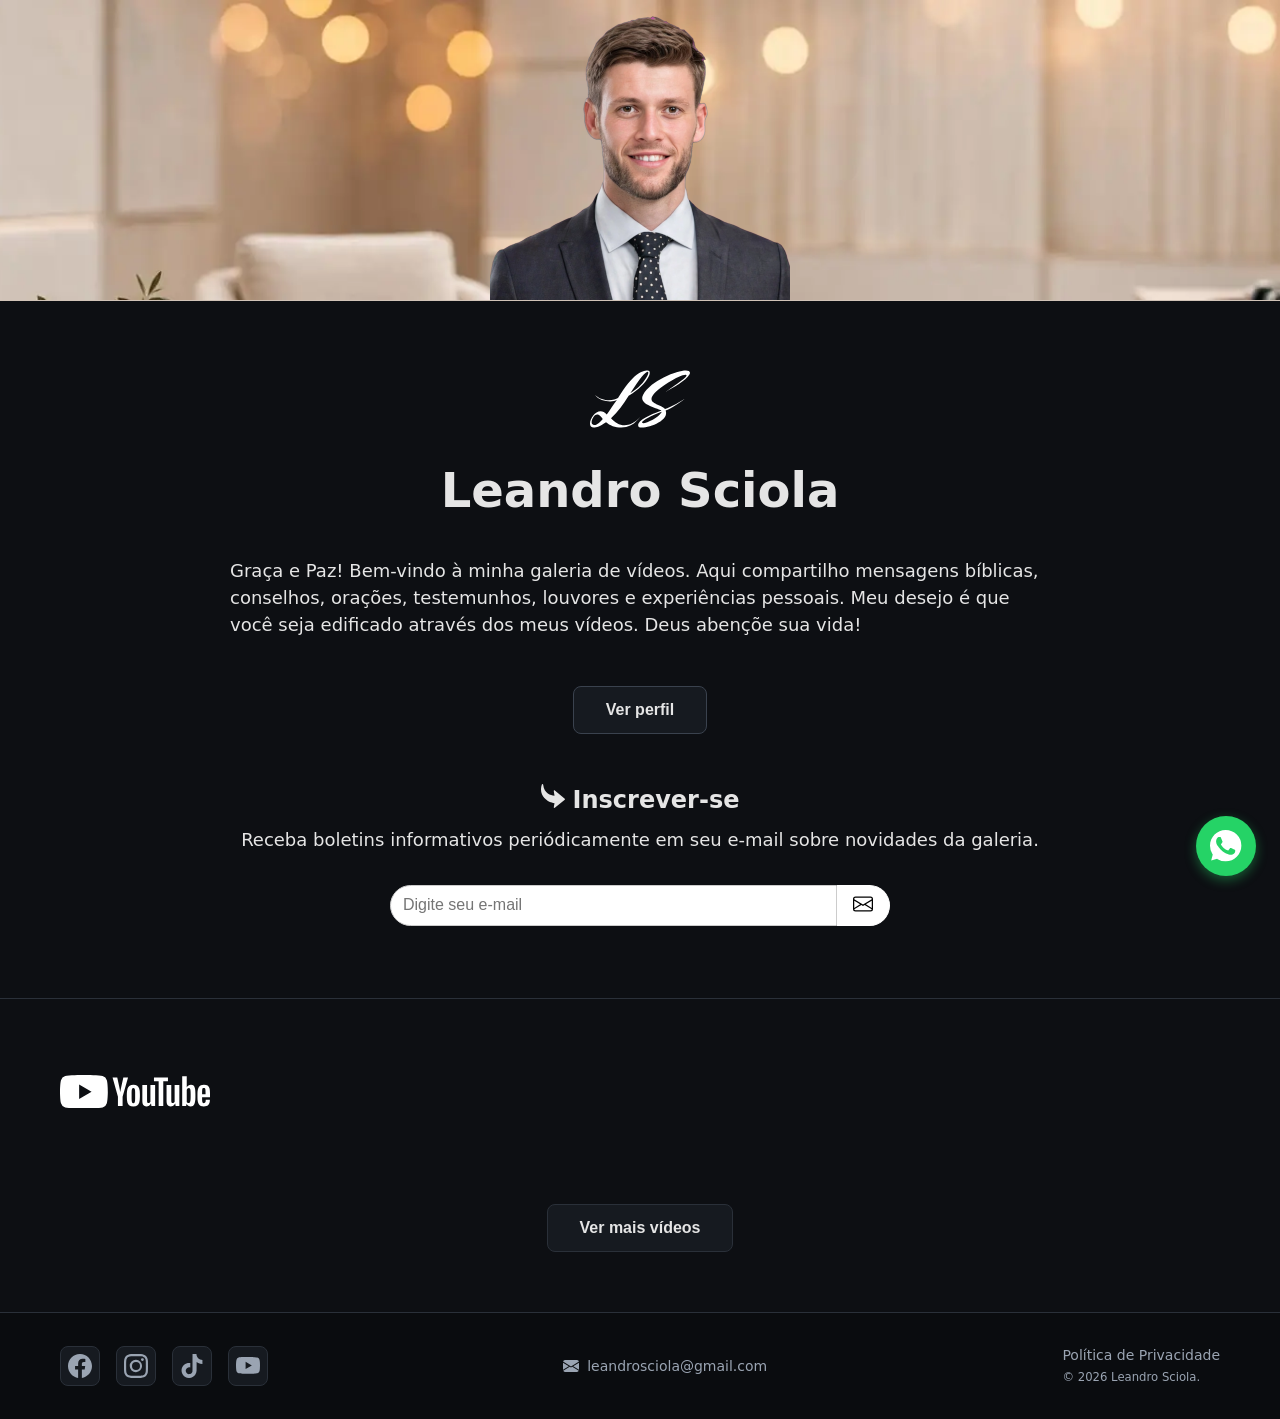
==== leandro.ct.ws/_index.html @ 38706692 "Updated" ====
<!DOCTYPE html>
<html lang="pt-BR">
  <head>
    <meta charset="UTF-8">
    <meta http-equiv="content-type" content="text/html; charset=utf-8">
    <meta http-equiv="X-UA-Compatible" content="IE=edge">
    <meta http-equiv="Cache-Control" content="public, max-age=31536000, immutable">
    <meta name="viewport" content="width=device-width, initial-scale=1.0">
    <meta name="revisit-after" content="7 days">
    <meta name="rating" content="General">
    <meta name="classification" content="Organization">
    <meta name="coverage" content="Worldwide">
    <meta name="distribution" content="Global">
    <meta name="directory" content="submission">
    <meta name="robots" content="index,follow">
    <meta name="language" content="pt-BR">
    <meta name="title" content="Leandro Sciola">
    <meta name="subtitle" content="Mensagens Bíblicas | Conselhos | Orações | Testemunhos | Louvores | Experiências Pessoais">
    <meta name="description" content="Página destinada a compartilhar mensagens bíblicas, conselhos, orações, testemunhos, louvores e experiências pessoais.">
    <meta name="keywords" content="leandro sciola, leandro, sciola, mensagens bíblicas, conselhos, orações, testemunhos, louvores">
    <meta name="copyright" content="Leandro Sciola">
    <meta name="theme-color" content="#ffffff">
    <meta name="msapplication-TileColor" content="#ffffff">
    <link rel="canonical" href="https://leandro.ct.ws">
    <link rel="icon" type="image/svg+xml" sizes="any" href="./images/favicon.svg">
    <title>Leandro Sciola - Mensagens Bíblicas | Conselhos | Orações | Testemunhos | Louvores | Experiências Pessoais</title>
    <link rel="preload" href="./styles/theme.min.css" as="style">
    <link rel="preload" href="./scripts/youtube.min.js" as="script">
    <link rel="stylesheet" href="./styles/theme.min.css">
    <!-- <base href="https://leandrosciola.codeberg.page/website/"> -->
  </head>
  <body style="background-color: #0D0F13">
    <header class="min-vh-100 border-bottom">
      <div class="banner text-center">
        <img src="./images/leandro-sciola.png" alt="Leandro Sciola">
      </div>
      <div class="hero">
        <div class="container">
          <div class="hero-content">
            <div class="mb-5">
              <div class="text-center mt-5">
                <svg width="100" height="100" version="1.1" viewBox="0 0 26.458 26.458" xmlns="http://www.w3.org/2000/svg"><g transform="translate(-81.595 26.15)"><g transform="matrix(.29007 0 -.053978 .29007 54.041 -24.523)" fill="#fff" stroke-width="1.9919"><path d="m138.22 34.811c6.0593-13.534 9.987-19.414 12.049-19.694h0.0966c1.0774 0 1.1393 1.9603 0.0738 4.8535-1.5462 4.2002-5.4789 10.36-12.221 14.841zm-17.895 19.277c-14.256-13.8-22.543 25.191 0.66563 7.0175 3.7686 2.8 9.4402 4.9738 14.827 4.9738 6.4298-0.10782 10.217-2.4727 13.12-6.3661 1.3691-1.6281 2.46-3.1304 3.0322-3.9088-9.9901 12.995-19.703 8.1755-27.106 1.7013 5.3916-5.6002 8.5274-12.241 12.3-20.361 8.2663-5.6936 12.953-12.04 14.671-16.707 1.4086-3.8268 0.73997-6.5336-1.7086-6.5336h-0.0966c-5.0635 0.18644-12.458 2.4693-22.212 25.244-2.9807 1.9131-12.124 4.2022-21.539-2.8014 5.9626 6.4198 17.56 6.86 20.863 4.5375-2.6933 4.4639-4.5948 9.5453-6.8165 13.205zm-2.8754 4.1601c-1.5794 2.6786-4.9672 6.6892-7.6675 5.2495-2.2647-1.0062-2.4608-3.8044-1.5926-6.0209 1.5174-4.0556 4.1256-3.9954 6.7399-1.7747 0.86917 0.74901 1.7246 1.7096 2.5202 2.546z"/><path d="m170.01 33.691c6.0846-3.9823 16.909-10.547 18.936-16.054 0.20598-0.56 0.31485-1.1202 0.22666-1.68-0.46398-1.4001-1.9865-2.0533-4.1413-2.0533-8.0314 0-30.024 8.9587-34.868 22.119-3.2297 8.7737 13.88 11.482 19.504 14.562-4.8351 1.9599-16.969 6.7203-18.756 11.574-0.34361 0.93333-0.26084 1.7734 0.1779 2.7069 0.47431 0.84011 1.5124 1.2132 2.9814 1.2132 7.9321 0.30007 24.549-6.4938 19.309-15.489 4.2732-2.0187 12.421-7.7138 15.394-10.922-1.3458 1.4947-11.837 7.8625-16.174 9.5078-4.071-4.1069-14.412-4.658-14.148-10.165 0.0754-0.46655 0.14845-0.93333 0.35489-1.4933 2.7143-7.3736 21.221-19.601 26.706-19.601 0.19565 0 0.39199 0 0.55349 0.0921 0.4554 0.0921 0.6117 0.46655 0.37106 1.1202-0.73252 1.9897-5.082 5.6156-11.284 10.378-1.7431 1.3347-4.5447 3.6858-5.1433 4.1831zm-0.0361 17.921c-0.10179 0.27854-0.0754 0.46655-0.14328 0.65322-1.5804 4.2935-11.247 9.8004-14.675 9.8004-0.88157 0-1.4933-0.46655-1.1841-1.3067 0.41243-1.1202 6.8607-5.6002 16.002-9.147z"/></g></g>
                </svg>
              </div>
              <div class="d-flex justify-content-center mt-2">
                <h1>Leandro Sciola</h1>
              </div>
              <div class="d-flex justify-content-center">
                <p class="text-block-width text-light my-4">
                  Graça e Paz! Bem-vindo à minha galeria de vídeos. Aqui compartilho mensagens bíblicas, conselhos, orações, testemunhos, louvores e experiências pessoais. Meu desejo é que você seja edificado através dos meus vídeos. Deus abençõe sua vida!
                </p>
              </div>
              <div class="d-flex justify-content-center my-4">
                <div class="text-center active" id="view-profile">
                  <button class="btn btn-dark toggle-profile">Ver perfil</button>
                </div>
                <div class="text-block-width d-none" id="profile">
                  <div class="text-center mb-4">
                    <button class="btn btn-dark toggle-profile">Fechar</button>
                  </div>
                  <h2>Perfil</h2>
                  <ul class="list-unstyled">
                    <li>Nome completo: Leandro Sciola</li>
                    <li>Data de nascimento: 21 de Agosto de 1977</li>
                    <li>Cidade natal: Santo André / SP</li>
                    <li>Nacionalidade: Brasileiro</li>
                    <li>Formação: Teologia Nível Fundamental pelo Instituto Batista de Ensino Religioso e Bacharel em Sistemas de Informação pela Universidade Bandeirante de São Paulo.</li>
                    <li>Ano de conversão: 1995 - 18 anos de idade</li>
                    <li>Linhagem denominacional: Batista</li>
                    <li>Visão doutrinária:</li>
                    <li>- Triunidade de Deus (Pai, ​​Filho e Espírito Santo)</li>
                    <li>- Bíblia Sagrada como regra de fé e prática</li>
                    <li>- Salvação através do sacrifício de Jesus na cruz</li>
                    <li>- Batismo nas águas</li>
                    <li>- Pentecostal (Batismo, Dons e Frutos do Espírito Santo)</li>
                    <li>- Arrebatamento (Pré-tribulacionista)</li>
                    <li>Missão: Pregar o evangelho, ganhando almas para o Reino de Deus. <i>"E disse-lhes: Ide por todo o mundo, pregai o evangelho a toda criatura. - Marcos 16:15"</i></li>
                  </ul>
                  <div class="text-center">
                    <svg class="mt-4" xmlns="http://www.w3.org/2000/svg" xmlns:svg="http://www.w3.org/2000/svg" width="47.627243mm" height="33.082783mm" viewBox="0 0 47.627243 33.082782" version="1.1" id="svg8">
                      <g id="layer1" transform="translate(-35.788899,-100.17346)">
                        <path d="m 53.7858,110.17518 c 1.942948,-7.83009 0.452046,-10.290107 0.06493,-9.44777 l 2.634708,32.14362 c -0.48125,-5.95352 1.561628,-15.80656 -4.704855,-16.8436 -3.404401,-0.55427 -7.615774,-0.54574 -10.178245,-0.17657 -2.833968,0.5426 -2.012441,0.78806 0.0638,0.67949 6.849849,-0.36469 16.296741,-2.2905 22.1156,-4.06926 6.516184,-2.42841 -3.764298,-3.94111 -5.080359,-0.56468 -0.289276,0.96599 0.105755,2.04509 1.053338,3.23513 3.71324,3.38722 6.911414,5.94589 6.183695,11.31942 -1.591194,10.74853 -21.944145,6.39831 -28.16577,-1.52708 -3.375051,-4.3713 -0.995012,-9.45488 3.57167,-10.2393 2.123237,-0.33245 4.66246,-0.34244 6.898771,-0.43437 11.526566,-0.52883 23.127202,-0.34197 34.770532,-0.6251" style="fill:none;stroke:#ffffff;stroke-width:0.6;stroke-linecap:round;stroke-linejoin:miter;stroke-miterlimit:4;stroke-dasharray:none;stroke-opacity:1" id="path815" />
                      </g>
                    </svg>
                  </div>
                </div>
              </div>
            </div>
            <div class="d-flex flex-column justify-content-center align-items-center text-center mb-5">
              <h2>
                <svg class="me-2" xmlns="http://www.w3.org/2000/svg" width="24" height="24" clip-rule="evenodd" fill-rule="evenodd" fill="currentColor" image-rendering="optimizeQuality" shape-rendering="geometricPrecision" text-rendering="geometricPrecision" version="1.1" viewBox="0 0 16 16">
                  <path d="m9.0067 7.8078-0.496-3.1671c-0.01824-0.11884 0.01504-0.24425 0.10208-0.34183 0.15744-0.17639 0.432-0.19515 0.61249-0.041282l6.6263 5.6412 0.04896 0.049725c0.15264 0.18014 0.12672 0.44785-0.0576 0.59671l-6.6263 5.3585c-0.095681 0.07537-0.22272 0.11227-0.35296 0.08976-0.23488-0.04128-0.39136-0.26145-0.34912-0.49069l0.49408-2.6843c-0.57537-0.065367-1.2029-0.20548-1.8487-0.41783-1.6851-0.55324-3.5188-1.6078-4.9063-3.1377-1.4013-1.5449-2.3504-3.5718-2.2458-6.055 0.03744-0.90445 0.216-1.8683 0.56417-2.8882 0.04288-0.16513 0.18624-0.29554 0.3696-0.31681 0.23808-0.027521 0.45408 0.13886 0.48192 0.37122 0.38176 3.1299 1.617 4.9448 3.144 5.9984 1.3648 0.94198 2.9821 1.2932 4.4391 1.4352z" fill-rule="nonzero" stroke-width=".031635" />
                </svg>Inscrever-se
              </h2>
              <p class="text-light my-2">
                Receba boletins informativos periódicamente em seu e-mail sobre novidades da galeria.
              </p>
              <form class="my-4" action="#" method="POST" id="newsletter">
                <input type="email" name="email" placeholder="Digite seu e-mail" aria-label="Digite seu e-mail" required="required">
                <button type="submit" aria-label="Enviar">
                  <svg xmlns="http://www.w3.org/2000/svg" width="20" height="20" fill="currentColor" viewBox="0 0 16 16">
                    <path d="M0 4a2 2 0 0 1 2-2h12a2 2 0 0 1 2 2v8a2 2 0 0 1-2 2H2a2 2 0 0 1-2-2zm2-1a1 1 0 0 0-1 1v.217l7 4.2 7-4.2V4a1 1 0 0 0-1-1zm13 2.383-4.708 2.825L15 11.105zm-.034 6.876-5.64-3.471L8 9.583l-1.326-.795-5.64 3.47A1 1 0 0 0 2 13h12a1 1 0 0 0 .966-.741M1 11.105l4.708-2.897L1 5.383z"/>
                  </svg>
                </button>
              </form>
            </div>
          </div>
        </div>
      </div>
    </header>
    <main>
      <div class="container">
        <div class="section-header justify-content">
          <svg class="mt-2" height="33.48671" width="150" viewBox="-76.185 -28.34675 82.53375 7.1999387" version="1.1" id="svg8" xmlns="http://www.w3.org/2000/svg" xmlns:svg="http://www.w3.org/2000/svg">
            <g fill="#ffffff" id="g6" transform="matrix(0.1625,0,0,0.1625,-76.185,-33.959393)">
              <path d="M 64.792,80.99 V 32.396 l 42.082,24.297 z M 158.595,17.705 A 20.285,20.285 0 0 0 144.275,3.385 C 131.642,0 80.99,0 80.99,0 80.99,0 30.337,0 17.705,3.385 A 20.286,20.286 0 0 0 3.385,17.705 C 0,30.338 0,56.693 0,56.693 c 0,0 0,26.356 3.385,38.987 A 20.285,20.285 0 0 0 17.705,110 c 12.632,3.386 63.285,3.386 63.285,3.386 0,0 50.652,0 63.285,-3.386 a 20.284,20.284 0 0 0 14.32,-14.32 c 3.385,-12.632 3.385,-38.988 3.385,-38.988 0,0 0,-26.355 -3.385,-38.988 m 94.473,74.326 c 0.887,-2.314 1.332,-6.098 1.332,-11.35 V 58.556 c 0,-5.097 -0.445,-8.822 -1.332,-11.178 -0.888,-2.355 -2.452,-3.533 -4.69,-3.533 -2.163,0 -3.69,1.178 -4.577,3.533 -0.888,2.356 -1.332,6.081 -1.332,11.178 V 80.68 c 0,5.25 0.424,9.035 1.275,11.35 0.848,2.318 2.392,3.475 4.633,3.475 2.239,0 3.803,-1.157 4.691,-3.475 z m -17.953,11.122 c -3.207,-2.16 -5.486,-5.52 -6.835,-10.079 -1.352,-4.554 -2.027,-10.617 -2.027,-18.185 v -10.31 c 0,-7.644 0.771,-13.784 2.316,-18.417 1.544,-4.633 3.956,-8.011 7.24,-10.135 3.282,-2.123 7.587,-3.186 12.916,-3.186 5.251,0 9.459,1.082 12.626,3.243 3.165,2.162 5.482,5.542 6.95,10.136 1.466,4.595 2.2,10.715 2.2,18.36 v 10.31 c 0,7.567 -0.714,13.65 -2.142,18.243 -1.43,4.595 -3.747,7.955 -6.951,10.077 -3.205,2.124 -7.548,3.186 -13.03,3.186 -5.64,0 -10.06,-1.082 -13.263,-3.243 M 483.168,45.171 c -0.81,1.005 -1.352,2.646 -1.621,4.923 -0.272,2.278 -0.404,5.734 -0.404,10.367 v 5.097 H 492.84 V 60.46 c 0,-4.555 -0.155,-8.011 -0.463,-10.367 -0.309,-2.355 -0.868,-4.014 -1.678,-4.98 -0.812,-0.966 -2.067,-1.449 -3.766,-1.449 -1.7,0 -2.954,0.503 -3.765,1.506 z m -2.025,29.886 v 3.591 c 0,4.557 0.132,7.974 0.404,10.251 0.269,2.279 0.828,3.94 1.68,4.982 0.849,1.041 2.16,1.564 3.938,1.564 2.392,0 4.035,-0.927 4.923,-2.781 0.887,-1.853 1.37,-4.942 1.447,-9.268 l 13.785,0.812 c 0.077,0.62 0.116,1.469 0.116,2.548 0,6.565 -1.795,11.47 -5.387,14.712 -3.589,3.242 -8.669,4.865 -15.232,4.865 -7.876,0 -13.398,-2.47 -16.564,-7.414 -3.168,-4.94 -4.75,-12.586 -4.75,-22.935 V 63.589 c 0,-10.657 1.641,-18.436 4.924,-23.342 3.281,-4.903 8.9,-7.355 16.854,-7.355 5.482,0 9.691,1.004 12.626,3.012 2.933,2.01 5,5.137 6.197,9.383 1.197,4.247 1.796,10.117 1.796,17.607 V 75.057 H 481.143 M 196.19,73.727 178.003,8.047 h 15.869 l 6.37,29.77 c 1.623,7.339 2.82,13.594 3.591,18.766 h 0.464 c 0.54,-3.706 1.738,-9.922 3.591,-18.65 l 6.603,-29.886 h 15.869 l -18.417,65.68 v 31.51 H 196.189 V 73.727 M 322.115,34.23 v 71.007 h -12.511 l -1.39,-8.688 h -0.347 c -3.399,6.564 -8.496,9.845 -15.291,9.845 -4.71,0 -8.185,-1.543 -10.425,-4.633 -2.24,-3.087 -3.359,-7.915 -3.359,-14.48 V 34.23 h 15.985 v 52.126 c 0,3.168 0.348,5.426 1.043,6.776 0.695,1.353 1.853,2.027 3.475,2.027 1.39,0 2.722,-0.423 3.996,-1.275 1.274,-0.849 2.22,-1.928 2.838,-3.241 V 34.229 h 15.986 m 81.995,10e-4 v 71.007 h -12.511 l -1.391,-8.688 h -0.345 c -3.402,6.564 -8.498,9.845 -15.292,9.845 -4.711,0 -8.186,-1.543 -10.426,-4.633 -2.24,-3.087 -3.358,-7.915 -3.358,-14.48 V 34.23 h 15.985 v 52.126 c 0,3.168 0.347,5.426 1.041,6.776 0.696,1.353 1.855,2.027 3.476,2.027 1.391,0 2.723,-0.423 3.996,-1.275 1.275,-0.849 2.22,-1.928 2.839,-3.241 V 34.229 h 15.985" id="path2" />
              <path d="m 365.552,20.908 h -15.87 v 84.329 H 334.045 V 20.907 H 318.176 V 8.05 h 47.376 v 12.858 m 76.811,53.636 c 0,5.174 -0.215,9.229 -0.639,12.162 -0.424,2.937 -1.139,5.021 -2.143,6.255 -1.004,1.236 -2.357,1.854 -4.053,1.854 a 7.404,7.404 0 0 1 -3.65,-0.927 c -1.12,-0.618 -2.026,-1.544 -2.722,-2.78 V 50.796 c 0.54,-1.93 1.467,-3.513 2.78,-4.749 1.313,-1.234 2.74,-1.853 4.285,-1.853 1.623,0 2.876,0.637 3.766,1.91 0.886,1.275 1.505,3.418 1.853,6.43 0.348,3.011 0.523,7.297 0.523,12.857 z M 457.015,45.58 c -0.967,-4.478 -2.531,-7.721 -4.692,-9.73 -2.163,-2.007 -5.136,-3.011 -8.919,-3.011 -2.935,0 -5.676,0.83 -8.224,2.49 a 16.926,16.926 0 0 0 -5.908,6.545 h -0.117 l 0.001,-37.416 h -15.405 v 100.777 h 13.204 l 1.622,-6.717 h 0.347 c 1.235,2.393 3.088,4.285 5.56,5.675 2.47,1.39 5.213,2.085 8.225,2.085 5.404,0 9.382,-2.491 11.931,-7.471 2.548,-4.982 3.823,-12.76 3.823,-23.341 V 64.23 c 0,-7.953 -0.484,-14.17 -1.448,-18.65" id="path4" />
            </g>
          </svg>
          <!--
          <form class="mt-2" role="search">
            <input type="search" name="q" placeholder="Pesquisar" aria-label="Pesquisar" required>
            <button type="submit" aria-label="Buscar">
              <svg xmlns="http://www.w3.org/2000/svg" width="20" height="20" fill="currentColor" viewBox="0 0 16 16">
                <path d="M11.742 10.344a6.5 6.5 0 1 0-1.397 1.398h-.001q.044.06.098.115l3.85 3.85a1 1 0 0 0 1.415-1.414l-3.85-3.85a1 1 0 0 0-.115-.1zM12 6.5a5.5 5.5 0 1 1-11 0 5.5 5.5 0 0 1 11 0" style="fill:#323232" />
              </svg>
            </button>
          </form>
          -->
        </div>
        <div class="gallery" id="gallery">
          <!-- Vídeos carregados via JS -->
        </div>
        <div class="load-more-wrap">
          <p class="loading-msg" id="loadingMsg">Carregando vídeos...</p>
          <p class="error-msg" id="errorMsg"></p>
          <button class="btn btn-dark btn-load-more border" id="loadMoreBtn">Ver mais vídeos</button>
        </div>
      </div>
    </main>
    <footer class="border-top">
      <div class="container">
        <div class="footer-content">
          <ul class="social-links">
            <li>
              <a class="border" href="https://www.facebook.com/pagina.leandro.sciola" title="Facebook" target="_blank" rel="noopener" aria-label="Facebook">
                <svg xmlns="http://www.w3.org/2000/svg" width="24" height="24" fill="currentColor" viewBox="0 0 16 16">
                  <path d="M16 8.049c0-4.446-3.582-8.05-8-8.05C3.58 0-.002 3.603-.002 8.05c0 4.017 2.926 7.347 6.75 7.951v-5.625h-2.03V8.05H6.75V6.275c0-2.017 1.195-3.131 3.022-3.131.876 0 1.791.157 1.791.157v1.98h-1.009c-.993 0-1.303.621-1.303 1.258v1.51h2.218l-.354 2.326H9.25V16c3.824-.604 6.75-3.934 6.75-7.951"/>
                </svg>
              </a>
            </li>
            <li>
              <a class="border" href="https://www.instagram.com/leandro.sciola" title="Instagram" target="_blank" rel="noopener" aria-label="Instagram">
                <svg xmlns="http://www.w3.org/2000/svg" width="24" height="24" fill="currentColor" viewBox="0 0 16 16">
                  <path d="M8 0C5.829 0 5.556.01 4.703.048 3.85.088 3.269.222 2.76.42a3.9 3.9 0 0 0-1.417.923A3.9 3.9 0 0 0 .42 2.76C.222 3.268.087 3.85.048 4.7.01 5.555 0 5.827 0 8.001c0 2.172.01 2.444.048 3.297.04.852.174 1.433.372 1.942.205.526.478.972.923 1.417.444.445.89.719 1.416.923.51.198 1.09.333 1.942.372C5.555 15.99 5.827 16 8 16s2.444-.01 3.298-.048c.851-.04 1.434-.174 1.943-.372a3.9 3.9 0 0 0 1.416-.923c.445-.445.718-.891.923-1.417.197-.509.332-1.09.372-1.942C15.99 10.445 16 10.173 16 8s-.01-2.445-.048-3.299c-.04-.851-.175-1.433-.372-1.941a3.9 3.9 0 0 0-.923-1.417A3.9 3.9 0 0 0 13.24.42c-.51-.198-1.092-.333-1.943-.372C10.443.01 10.172 0 7.998 0zm-.717 1.442h.718c2.136 0 2.389.007 3.232.046.78.035 1.204.166 1.486.275.373.145.64.319.92.599s.453.546.598.92c.11.281.24.705.275 1.485.039.843.047 1.096.047 3.231s-.008 2.389-.047 3.232c-.035.78-.166 1.203-.275 1.485a2.5 2.5 0 0 1-.599.919c-.28.28-.546.453-.92.598-.28.11-.704.24-1.485.276-.843.038-1.096.047-3.232.047s-2.39-.009-3.233-.047c-.78-.036-1.203-.166-1.485-.276a2.5 2.5 0 0 1-.92-.598 2.5 2.5 0 0 1-.6-.92c-.109-.281-.24-.705-.275-1.485-.038-.843-.046-1.096-.046-3.233s.008-2.388.046-3.231c.036-.78.166-1.204.276-1.486.145-.373.319-.64.599-.92s.546-.453.92-.598c.282-.11.705-.24 1.485-.276.738-.034 1.024-.044 2.515-.045zm4.988 1.328a.96.96 0 1 0 0 1.92.96.96 0 0 0 0-1.92m-4.27 1.122a4.109 4.109 0 1 0 0 8.217 4.109 4.109 0 0 0 0-8.217m0 1.441a2.667 2.667 0 1 1 0 5.334 2.667 2.667 0 0 1 0-5.334"/>
                </svg>
              </a>
            </li>
            <li>
              <a class="border" href="https://www.tiktok.com/@leandro.sciola" title="TikTok" target="_blank" rel="noopener" aria-label="TikTok">
                <svg xmlns="http://www.w3.org/2000/svg" width="24" height="24" fill="currentColor" viewBox="0 0 24 24">
                  <path d="M12.525.02c1.31-.02 2.61-.01 3.91-.02.08 1.53.63 3.09 1.75 4.17 1.12 1.11 2.7 1.62 4.24 1.79v4.03c-1.44-.05-2.89-.35-4.2-.97-.57-.26-1.1-.59-1.62-.93-.01 2.92.01 5.84-.02 8.75-.08 1.4-.54 2.79-1.35 3.94-1.31 1.92-3.58 3.17-5.91 3.21-1.43.08-2.86-.31-4.08-1.03-2.02-1.19-3.44-3.37-3.65-5.71-.02-.5-.03-1-.01-1.49.18-1.9 1.12-3.72 2.58-4.96 1.66-1.44 3.98-2.13 6.15-1.72.02 1.48-.04 2.96-.04 4.44-.99-.32-2.15-.23-3.02.37-.63.41-1.11 1.04-1.36 1.75-.21.51-.15 1.07-.14 1.61.24 1.64 1.82 3.02 3.5 2.87 1.12-.01 2.19-.66 2.77-1.61.19-.33.4-.67.41-1.06.1-1.79.06-3.57.07-5.36.01-4.03-.01-8.05.02-12.07z"/>
                </svg>
              </a>
            </li>
            <li>
              <a class="border" href="https://www.youtube.com/@LeandroSciola" title="YouTube" target="_blank" rel="noopener" aria-label="YouTube" id="ytLink">
                <svg xmlns="http://www.w3.org/2000/svg" width="24" height="24" fill="currentColor" viewBox="0 0 16 16">
                  <path d="M8.051 1.999h.089c.822.003 4.987.033 6.11.335a2.01 2.01 0 0 1 1.415 1.42c.101.38.172.883.22 1.402l.01.104.022.26.008.104c.065.914.073 1.77.074 1.957v.075c-.001.194-.01 1.108-.082 2.06l-.008.105-.009.104c-.05.572-.124 1.14-.235 1.558a2.01 2.01 0 0 1-1.415 1.42c-1.16.312-5.569.334-6.18.335h-.142c-.309 0-1.587-.006-2.927-.052l-.17-.006-.087-.004-.171-.007-.171-.007c-1.11-.049-2.167-.128-2.654-.26a2.01 2.01 0 0 1-1.415-1.419c-.111-.417-.185-.986-.235-1.558L.09 9.82l-.008-.104A31 31 0 0 1 0 7.68v-.123c.002-.215.01-.958.064-1.778l.007-.103.003-.052.008-.104.022-.26.01-.104c.048-.519.119-1.023.22-1.402a2.01 2.01 0 0 1 1.415-1.42c.487-.13 1.544-.21 2.654-.26l.17-.007.172-.006.086-.003.171-.007A100 100 0 0 1 7.858 2zM6.4 5.209v4.818l4.157-2.408z"/>
                </svg>
              </a>
            </li>
          </ul>
          <p class="footer-text">
            <a class="image-align-center text-decoration-none" href="mailto:leandrosciola@gmail.com" title="E-mail" target="_blank">
              <svg class="me-2" xmlns="http://www.w3.org/2000/svg" width="16" height="16" fill="currentColor" viewBox="0 0 16 16">
                <path d="M.05 3.555A2 2 0 0 1 2 2h12a2 2 0 0 1 1.95 1.555L8 8.414zM0 4.697v7.104l5.803-3.558zM6.761 8.83l-6.57 4.027A2 2 0 0 0 2 14h12a2 2 0 0 0 1.808-1.144l-6.57-4.027L8 9.586zm3.436-.586L16 11.801V4.697z"/>
              </svg>leandrosciola@gmail.com
            </a>
          </p>
          <p class="footer-text">
            <a class="text-decoration-none privacy-policy" href="#" title="Política de Privacidade">Política de Privacidade</a><br><small>© 2026 Leandro Sciola.</small>
          </p>
        </div>
      </div>
      <div class="d-none" id="privacy-policy">
        <div class="text-center mb-4">
          <button class="btn btn-dark" onclick="javascript:window.location.reload()">Fechar</button>
        </div>
        <h1>
          <svg xmlns="http://www.w3.org/2000/svg" width="32" height="32" fill="currentColor" viewBox="0 0 16 16">
            <path d="M9.293 0H4a2 2 0 0 0-2 2v12a2 2 0 0 0 2 2h8a2 2 0 0 0 2-2V4.707A1 1 0 0 0 13.707 4L10 .293A1 1 0 0 0 9.293 0M9.5 3.5v-2l3 3h-2a1 1 0 0 1-1-1M4.5 9a.5.5 0 0 1 0-1h7a.5.5 0 0 1 0 1zM4 10.5a.5.5 0 0 1 .5-.5h7a.5.5 0 0 1 0 1h-7a.5.5 0 0 1-.5-.5m.5 2.5a.5.5 0 0 1 0-1h4a.5.5 0 0 1 0 1z"/>
          </svg>
          Política de Privacidade
        </h1>
        <ul class="list-unstyled mt-2">
          <li>A Política de Privacidade do site <a href="https://leandro.ct.ws" title="https://leandro.ct.ws">https://leandro.ct.ws</a> foi criada em conformidade com as leis de proteção de dados aplicáveis, incluindo o Regulamento Geral de Proteção de Dados (GDPR) da União Europeia, afirmando nosso compromisso com a segurança e privacidade das informações coletadas dos usuários que acessam nosso site. Esta Política de Privacidade descreve o que coletamos, como usamos e protegemos suas informações pessoais.</li>

          <li class="bg-secondary fw-bold rounded my-2 p-2">Informações que coletamos</li>
          <li>Podemos coletar as seguintes informações quando você acessa nosso site:</li>

          <li>1. Informações de identidade pessoal: Nome;</li>
          <li>2. Informações de localização: Idioma e região;</li>
          <li>3. Informações de log: Endereço IP, sistema operacional, tipo de navegador, versão do navegador, páginas visitadas, data e hora da visita, tempo de permanência em cada página, identificadores de dispositivo e recursos utilizados no site;</li>
          <li>4. Informações de contato: Endereço de e-mail e possivelmente número de telefone.</li>

          <li class="bg-secondary fw-bold rounded my-2 p-2">Como usamos suas informações</li>
          <li>Usamos suas informações para:</li>
          <li>1. Comunicar-nos com você: Responder às suas perguntas, enviar notificações sobre novas atualizações e outras informações relevantes;</li>
          <li>2. Lembrar preferências: Personalizar a experiência de navegação em nosso site;</li>
          <li>3. Analisar métricas: Entender melhor como nosso site está sendo utilizado, para que possamos aprimorá-lo continuamente;</li>
          <li>4. Gerenciar doações: Para identificar doações efetuadas.</li>

          <li class="bg-secondary fw-bold rounded my-2 p-2">Como protegemos suas informações</li>
          <li>Não compartilhamos informações pessoais com terceiros sem o seu consentimento prévio, exceto em determinadas circunstâncias, como:</li>
          <li>1. Prestadores de serviços: Podemos contratar prestadores de serviços terceirizados para executar determinadas funções em nosso nome, como contabilidade, análise de dados, processamento de pagamentos, comunicações, marketing e software em nuvem. Esses prestadores de serviços têm acesso às suas informações pessoais apenas para executar as funções especificadas e são obrigados a protegê-las de acordo com esta Política de Privacidade;</li>
          <li>2. Conformidade legal: Podemos divulgar suas informações se exigido por lei e regulamentação ou para cooperar com as autoridades policiais, se necessário.</li>

          <li class="bg-secondary fw-bold rounded my-2 p-2">Cookies</li>
          <li>Cookies não são programas, não roubam dados do seu dispositivo e não comprometem a segurança da sua navegação. Cookies são pequenos arquivos de texto que os sites enviam ao seu navegador para lembrar suas preferências e personalizar sua experiência de navegação.</li>
          <li>Usamos cookies para o funcionamento básico dos recursos do site. Você tem o direito de desativar os cookies nas configurações do seu navegador. No entanto, ao desativar os cookies, os recursos podem não funcionar corretamente.</li>
          <li>Categorias de cookies:</li>
          <li>1. Cookies essenciais: Cookies necessários para o funcionamento básico do site, como login e navegação;</li>
          <li>2. Cookies de desempenho: Cookies que coletam informações sobre como você navega no site, páginas visitadas, data, hora, tempo de permanência e links clicados;</li>
          <li>3. Cookies de funcionalidade: Cookies que permitem que o site lembre suas preferências, como idioma, bem como outras personalizações;</li>
          <li>4. Cookies de publicidade: Cookies usados ​​para exibir anúncios relevantes para você e definir identificadores usados ​​em estratégias de marketing de afiliados.</li>

          <li class="bg-secondary fw-bold rounded my-2 p-2">Links para sites e aplicativos de terceiros</li>
          <li>Nosso site pode conter links para sites e aplicativos de terceiros que não são operados por nós. Portanto, não nos responsabilizamos pelas respectivas Políticas de Privacidade. Recomendamos que os usuários revisem suas respectivas Políticas de Privacidade antes de fornecer quaisquer informações pessoais.</li>

          <li class="bg-secondary fw-bold rounded my-2 p-2">Segurança</li>
          <li>Implementamos medidas de segurança físicas, técnicas e administrativas para proteger suas informações pessoais contra acesso, uso, modificação ou divulgação não autorizados. No entanto, nenhum método de transmissão pela internet ou método de armazenamento eletrônico é totalmente seguro. Portanto, embora nos esforcemos para proteger suas informações pessoais, não podemos garantir sua segurança absoluta.</li>

          <li class="bg-secondary fw-bold rounded my-2 p-2">Seus direitos</li>
          <li>Você tem o direito de:</li>
          <li>1. Acessar suas informações pessoais;</li>
          <li>2. Corrigir informações imprecisas;</li>
          <li>3. Restrigir o processamento de suas informações;</li>
          <li>4. Excluir suas informações;</li>
          <li>5. Cancelar o recebimento de quaisquer comunicações de marketing.</li>

          <li class="bg-secondary fw-bold rounded my-2 p-2">Seus compromissos</li>
          <li>Você concorda em:</li>
          <li>1. Fazer uso adequado dos serviços e recursos oferecidos pelo site;</li>
          <li>2. Não divulgar conteúdo ilegal de qualquer natureza, contrário à boa-fé e aos direitos humanos;</li>
          <li>3. Não praticar atos ilícitos em nossos sistemas com o objetivo de causar danos ou apropriar-se indevidamente de dados;</li>
          <li>4. Não utilizar quaisquer elementos gráficos, textos, códigos-fonte e demais arquivos que compõem o site em outros sites sem a devida autorização.</li>

          <li class="bg-secondary fw-bold rounded my-2 p-2">Menores de 14 anos de idade</li>
          <li>Este site não se destina a crianças. Não coletamos intencionalmente informações pessoais de menores de 14 anos. Se você for pai/mãe ou responsável e tomar conhecimento de que seu filho nos forneceu informações pessoais, entre em contato conosco para que possamos tomar as medidas necessárias para excluí-las.</li>

          <li class="bg-secondary fw-bold rounded my-2 p-2">Alterações na Política de Privacidade</li>
          <li>Podemos atualizar esta Política de Privacidade ocasionalmente. Publicaremos as alterações em nosso site e indicaremos a data da última atualização. Recomendamos que você revise esta Política de Privacidade periodicamente para se manter informado sobre nossas práticas de coleta, uso e proteção de dados.</li>

          <li class="bg-secondary fw-bold rounded my-2 p-2">Aceitação desta Política de Privacidade</li>
          <li>O uso contínuo de nosso site será considerado aceitação de nossa Política de Privacidade.</li>

          <li class="bg-secondary fw-bold rounded my-2 p-2">Contato</li>
          <li>Esperamos que esta Política de Privacidade tenha esclarecido nossas práticas em relação às informações pessoais, mas se você ainda tiver dúvidas, entre em contato conosco pelo e-mail: <a href="mailto:leandrosciola@gmail.com" title="E-mail">leandrosciola@gmail.com</a>.</li>

          <li class="list-group-item border-0 border-top mt-4 pt-4">Em vigor a partir de: <i>21 de Agosto de 2026</i></li>

        </ul>
      </div>
      <a class="whatsapp-float" href="https://wa.me/5511999999999" title="WhatsApp" target="_blank" rel="noopener" aria-label="WhatsApp">
        <svg width="32" height="32" fill="currentColor" viewBox="0 0 28 28">
          <path d="m 21.236316,17.160887 c -0.412072,-0.206657 -2.439136,-1.202496 -2.816521,-1.341193 -0.378775,-0.137309 -0.653489,-0.20527 -0.929591,0.208045 -0.273328,0.411928 -1.064175,1.339806 -1.304203,1.614425 -0.240029,0.276005 -0.481445,0.309293 -0.893517,0.104022 C 14.880412,17.538142 13.551235,17.104022 11.97648,15.700416 10.751363,14.607489 9.9230551,13.257975 9.6830267,12.84466 9.4429973,12.432732 9.6580487,12.209432 9.8633946,12.004161 10.049313,11.819696 10.276855,11.522885 10.482197,11.28294 c 0.20673,-0.24133 0.274715,-0.413315 0.41346,-0.68932 0.137357,-0.274619 0.06937,-0.514563 -0.03469,-0.7212202 C 10.756909,9.6657416 9.9327644,7.6366156 9.590064,6.8113729 9.2543013,6.0083217 8.914376,6.1178921 8.6618605,6.1040219 8.4218316,6.0929248 8.147117,6.0901525 7.8710148,6.0901525 c -0.2747151,0 -0.7214732,0.1026353 -1.0988599,0.51595 -0.3773858,0.4119279 -1.442947,1.4091543 -1.442947,3.4382795 0,2.02774 1.4776335,3.987518 1.682976,4.263523 0.20673,0.274619 2.9080934,4.438281 7.0440791,6.223302 0.983702,0.42441 1.750961,0.678224 2.350339,0.866851 0.987865,0.31484 1.886931,0.270458 2.595918,0.163661 0.792234,-0.117892 2.439136,-0.997226 2.783222,-1.959777 0.344088,-0.962552 0.344088,-1.787796 0.24003,-1.959778 C 21.9231,17.47018 21.648386,17.367545 21.234925,17.160887 m -7.521361,10.267684 h -0.0056 A 13.694124,13.68932 0 0 1 6.7277443,25.517337 L 6.2268757,25.220527 1.0364279,26.582524 2.4211021,21.522885 2.0950516,21.004161 A 13.680249,13.67545 0 0 1 1.8530174e-5,13.708738 C 0.00140604,6.1497918 6.1547432,0 13.719116,0 c 3.662865,0 7.106515,1.4285714 9.695495,4.0194174 a 13.631688,13.626906 0 0 1 4.013891,9.7004166 c -0.0042,7.558945 -6.156113,13.708737 -13.714936,13.708737 M 25.386177,2.0513176" id="path2" style="stroke-width:1.38721" />
        </svg>
      </a>
      <dialog class="bg-light" id="my-dialog">
        <p></p>
        <button class="btn btn-dark" id="close">Fechar</button>
      </dialog>
    </footer>
    <script type="module" src="./scripts/youtube.min.js"></script>
    <script type="module" src="./scripts/navigation.min.js"></script>
    <script type="module" src="./scripts/newsletter.min.js"></script>
  </body>
</html>
---- leandro.ct.ws/styles/theme.min.css ----
.btn,nav a{text-decoration:none}.hero p,nav a{color:var(--text-muted)}.hero,.hero-content,.thumb{position:relative}.btn,.video-card,form button{cursor:pointer}:root{--regular:#0D0F13;--dark:#161A20;--dark-subtle:#1F252E;--text-muted:#9AA4B2;--primary:#D1C3B8;--secondary:#1F252E;--light:#E5E5E5;--success:#278157;--danger:#FF0033;--border:#2A3039;--radius:12px}*{margin:0;padding:0;box-sizing:border-box}body{font-family:sans,sans-serif;background:var(--regular);color:var(--light);line-height:1.5;display:flex;flex-direction:column}.min-vh-100{min-height:100vh!important}.container{width:100%;max-width:1200px;margin:0 auto;padding:0 20px}.me-2{margin-right:8px!important}.mt-2,.my-2{margin-top:8px!important}.mb-2,.my-2{margin-bottom:8px!important}.mb-4,.my-4{margin-bottom:24px!important}.mt-4,.my-4{margin-top:24px!important}.mt-5,.my-5{margin-top:48px!important}.mb-5,.my-5{margin-bottom:48px!important}.p-2{padding:8px!important}.d-none{display:none!important}.rounded{border-radius:6px!important}.rounded-start{border-radius:6px 0 0 6px!important}.rounded-end{border-radius:0 6px 6px 0!important}.list-unstyled{list-style:none!important}.fw-bold{font-weight:700!important}.text-light{color:var(--light)!important}.text-muted{color:var(--text-muted)!important}.bg-light{background-color:var(--light)!important}.bg-white{background-color:#fff!important}.bg-primary{background-color:var(--primary)!important}.bg-secondary{background-color:var(--secondary)!important}.bg-success{background-color:var(--success)!important}.bg-danger{background-color:var(--danger)!important}.object-fit-cover{object-fit:cover!important}.rounded-circle{border-radius:50%!important}.overflow-hidden{overflow:hidden!important}.hero,.thumb,.video-card,.video-title{overflow:hidden}.btn{padding:14px 32px;border-radius:8px;font-weight:600;border:1px solid;outline:0;font-size:1rem}.btn-secondary{background:var(--secondary)!important;color:#fff}.btn-secondary:active,.btn-secondary:hover{background-color:#424242!important}.btn-success{background:var(--success)!important;color:#fff}.btn-dark,nav a:hover{color:var(--light)}.btn-success:active,.btn-success:hover{background-color:#26a269!important}.btn-dark{background:var(--dark);border-color:#3a424e}.btn-dark:active,.btn-dark:hover{background:var(--dark-subtle)}::-webkit-input-placeholder{font-weight:400!important}:-moz-placeholder{font-weight:400!important}::-moz-placeholder{font-weight:400!important}:-ms-input-placeholder{font-weight:400!important}::-ms-input-placeholder{font-weight:400!important}::placeholder{font-weight:400!important}.d-flex{display:flex!important}.hero,nav ul{display:flex}.flex-column{flex-direction:column!important}.align-items-center{align-items:center!important}.justify-content-center{justify-content:center!important}.text-center{text-align:center!important}.border-top{border-top:1px solid var(--border)!important}.border-bottom{border-bottom:1px solid var(--border)}.border{border:1px solid var(--border)!important}.justify-content{display:flex;justify-content:space-between;align-items:center;padding:8px 0}nav ul{gap:24px;list-style:none}nav a{font-weight:500;transition:color .2s}.banner{height:300px;background-color:var(--primary);background-image:url('../images/studio.webp');background-size:cover;background-position:center}.social-links a,.video-card{background:var(--dark);text-decoration:none}.hero{align-items:center;border-top:solid var(--primary) 1px}.hero::after{content:"";position:absolute;inset:0;background:var(--regular)}.hero-content{z-index:2}.hero h1{font-size:3rem;line-height:1.1;margin-bottom:16px}.hero p{font-size:1.125rem;margin-bottom:28px}.hero .text-block-width{max-width:820px}main{flex:1;padding:60px 0}.section-header{margin-bottom:32px}.gallery{display:grid;grid-template-columns:repeat(auto-fill,minmax(300px,1fr));gap:24px}.video-card{border-radius:var(--radius);transition:.5s;color:inherit;display:block}.play-icon,.thumb{display:grid;place-items:center}.video-card:active,.video-card:hover{background:var(--dark-subtle);transform:scale(1.1);border-color:#3a424e}.thumb{aspect-ratio:16/9;background:#0b0d10}.thumb img{width:100%;height:100%;object-fit:cover;opacity:.85;transition:opacity .3s,transform .3s}.video-card:hover.thumb img{opacity:1;transform:scale(1.05)}.play-icon{position:absolute;width:56px;height:56px;background:rgba(0,0,0,.6);border-radius:50%;transition:transform .2s}.video-card:hover.play-icon{transform:scale(1.1);background:var(--danger)}.btn-load-more:hover:not(:disabled),.social-links a:hover{transform:translateY(-2px)}.play-icon::after{content:"";border-left:16px solid #fff;border-top:10px solid transparent;border-bottom:10px solid transparent;margin-left:4px}.duration{position:absolute;bottom:8px;right:8px;background:rgba(0,0,0,.8);padding:2px 6px;border-radius:4px;font-size:.75rem;font-weight:600}.video-info{padding:16px}.video-title{font-size:1rem;font-weight:600;margin-bottom:8px;display:-webkit-box;-webkit-line-clamp:2;-webkit-box-orient:vertical}.error-msg,.footer-text,.loading-msg,.video-meta,a{font-size:.875rem;color:var(--text-muted)}.load-more-wrap{display:flex;justify-content:center;margin-top:40px;flex-direction:column;align-items:center;gap:16px}.btn-load-more{transition:.2s}.btn-load-more:disabled{opacity:.5;cursor:not-allowed;transform:none}.error-msg{color:#ff4d6d}footer{background:#0a0c0f;padding:32px 0;margin-top:auto}.footer-content{display:flex;flex-wrap:wrap;justify-content:space-between;align-items:center;gap:24px}.social-links{display:flex;gap:16px;list-style:none}.social-links a,.whatsapp-float{display:grid;place-items:center}.social-links a{width:40px;height:40px;border-radius:8px;color:var(--text-muted);transition:.2s}.social-links a:hover{background:var(--dark-subtle);color:var(--light)}.whatsapp-float{position:fixed;width:60px;height:60px;bottom:24px;right:24px;background:#25d366;color:#fff;border-radius:50%;box-shadow:0 4px 12px rgba(37,211,102,.4);z-index:999;transition:.3s;animation:2s infinite pulse}.whatsapp-float:hover{background:#20ba5a;transform:scale(1.1);box-shadow:0 6px 20px rgba(37,211,102,.6)}@keyframes pulse{0%{box-shadow:0 0 0 0 rgba(37,211,102,.7)}70%{box-shadow:0 0 0 15px rgba(37,211,102,0)}100%{box-shadow:0 0 0 0 rgba(37,211,102,0)}}@media (max-width:360px){.justify-content{padding:0 0 24px}.justify-content-sm-center{justify-content:center}.text-sm-center{text-align:center}}@media (max-width:640px){.justify-content{flex-direction:column;gap:16px}.footer-content{flex-direction:column;text-align:center}.whatsapp-float{width:56px;height:56px;bottom:20px;right:20px}}@media (max-width:768px){.hero{min-height:360px}.hero h1{font-size:2rem}}form{display:flex;gap:0;width:100%;max-width:500px}form input{flex:1;padding:8px 12px;border:1px solid #ccc;border-radius:24px 0 0 24px;font-size:16px;outline:0}form button{padding:8px 16px;border:1px solid #fff;border-left:none;border-radius:0 24px 24px 0;background:#fff}.text-decoration-none{text-decoration:none}.image-align-center{display:flex;align-items:center}.loader{height:4px;width:100%;--c:no-repeat linear-gradient(var(--success) 0 0);background:var(--c),var(--c),#fff;background-size:60% 100%;animation:3s infinite l16;margin-top:42px}@keyframes l16{0%{background-position:-150% 0,-150% 0}66%{background-position:250% 0,-150% 0}100%{background-position:250% 0,250% 0}}dialog{position:fixed;top:50%;left:50%;transform:translate(-50%,-50%);padding:48px;border-radius:5px;border:0;min-width:300px;text-align:center}dialog button{padding:10px;margin-top:24px;background:#ccc}@keyframes show{0%{opacity:0}}
---- leandro.ct.ws/styles/theme.min.css ----
.btn,nav a{text-decoration:none}.hero p,nav a{color:var(--text-muted)}.hero,.hero-content,.thumb{position:relative}.btn,.video-card,form button{cursor:pointer}:root{--regular:#0D0F13;--dark:#161A20;--dark-subtle:#1F252E;--text-muted:#9AA4B2;--primary:#D1C3B8;--secondary:#1F252E;--light:#E5E5E5;--success:#278157;--danger:#FF0033;--border:#2A3039;--radius:12px}*{margin:0;padding:0;box-sizing:border-box}body{font-family:sans,sans-serif;background:var(--regular);color:var(--light);line-height:1.5;display:flex;flex-direction:column}.min-vh-100{min-height:100vh!important}.container{width:100%;max-width:1200px;margin:0 auto;padding:0 20px}.me-2{margin-right:8px!important}.mt-2,.my-2{margin-top:8px!important}.mb-2,.my-2{margin-bottom:8px!important}.mb-4,.my-4{margin-bottom:24px!important}.mt-4,.my-4{margin-top:24px!important}.mt-5,.my-5{margin-top:48px!important}.mb-5,.my-5{margin-bottom:48px!important}.p-2{padding:8px!important}.d-none{display:none!important}.rounded{border-radius:6px!important}.rounded-start{border-radius:6px 0 0 6px!important}.rounded-end{border-radius:0 6px 6px 0!important}.list-unstyled{list-style:none!important}.fw-bold{font-weight:700!important}.text-light{color:var(--light)!important}.text-muted{color:var(--text-muted)!important}.bg-light{background-color:var(--light)!important}.bg-white{background-color:#fff!important}.bg-primary{background-color:var(--primary)!important}.bg-secondary{background-color:var(--secondary)!important}.bg-success{background-color:var(--success)!important}.bg-danger{background-color:var(--danger)!important}.object-fit-cover{object-fit:cover!important}.rounded-circle{border-radius:50%!important}.overflow-hidden{overflow:hidden!important}.hero,.thumb,.video-card,.video-title{overflow:hidden}.btn{padding:14px 32px;border-radius:8px;font-weight:600;border:1px solid;outline:0;font-size:1rem}.btn-secondary{background:var(--secondary)!important;color:#fff}.btn-secondary:active,.btn-secondary:hover{background-color:#424242!important}.btn-success{background:var(--success)!important;color:#fff}.btn-dark,nav a:hover{color:var(--light)}.btn-success:active,.btn-success:hover{background-color:#26a269!important}.btn-dark{background:var(--dark);border-color:#3a424e}.btn-dark:active,.btn-dark:hover{background:var(--dark-subtle)}::-webkit-input-placeholder{font-weight:400!important}:-moz-placeholder{font-weight:400!important}::-moz-placeholder{font-weight:400!important}:-ms-input-placeholder{font-weight:400!important}::-ms-input-placeholder{font-weight:400!important}::placeholder{font-weight:400!important}.d-flex{display:flex!important}.hero,nav ul{display:flex}.flex-column{flex-direction:column!important}.align-items-center{align-items:center!important}.justify-content-center{justify-content:center!important}.text-center{text-align:center!important}.border-top{border-top:1px solid var(--border)!important}.border-bottom{border-bottom:1px solid var(--border)}.border{border:1px solid var(--border)!important}.justify-content{display:flex;justify-content:space-between;align-items:center;padding:8px 0}nav ul{gap:24px;list-style:none}nav a{font-weight:500;transition:color .2s}.banner{height:300px;background-color:var(--primary);background-image:url('../images/studio.webp');background-size:cover;background-position:center}.social-links a,.video-card{background:var(--dark);text-decoration:none}.hero{align-items:center;border-top:solid var(--primary) 1px}.hero::after{content:"";position:absolute;inset:0;background:var(--regular)}.hero-content{z-index:2}.hero h1{font-size:3rem;line-height:1.1;margin-bottom:16px}.hero p{font-size:1.125rem;margin-bottom:28px}.hero .text-block-width{max-width:820px}main{flex:1;padding:60px 0}.section-header{margin-bottom:32px}.gallery{display:grid;grid-template-columns:repeat(auto-fill,minmax(300px,1fr));gap:24px}.video-card{border-radius:var(--radius);transition:.5s;color:inherit;display:block}.play-icon,.thumb{display:grid;place-items:center}.video-card:active,.video-card:hover{background:var(--dark-subtle);transform:scale(1.1);border-color:#3a424e}.thumb{aspect-ratio:16/9;background:#0b0d10}.thumb img{width:100%;height:100%;object-fit:cover;opacity:.85;transition:opacity .3s,transform .3s}.video-card:hover.thumb img{opacity:1;transform:scale(1.05)}.play-icon{position:absolute;width:56px;height:56px;background:rgba(0,0,0,.6);border-radius:50%;transition:transform .2s}.video-card:hover.play-icon{transform:scale(1.1);background:var(--danger)}.btn-load-more:hover:not(:disabled),.social-links a:hover{transform:translateY(-2px)}.play-icon::after{content:"";border-left:16px solid #fff;border-top:10px solid transparent;border-bottom:10px solid transparent;margin-left:4px}.duration{position:absolute;bottom:8px;right:8px;background:rgba(0,0,0,.8);padding:2px 6px;border-radius:4px;font-size:.75rem;font-weight:600}.video-info{padding:16px}.video-title{font-size:1rem;font-weight:600;margin-bottom:8px;display:-webkit-box;-webkit-line-clamp:2;-webkit-box-orient:vertical}.error-msg,.footer-text,.loading-msg,.video-meta,a{font-size:.875rem;color:var(--text-muted)}.load-more-wrap{display:flex;justify-content:center;margin-top:40px;flex-direction:column;align-items:center;gap:16px}.btn-load-more{transition:.2s}.btn-load-more:disabled{opacity:.5;cursor:not-allowed;transform:none}.error-msg{color:#ff4d6d}footer{background:#0a0c0f;padding:32px 0;margin-top:auto}.footer-content{display:flex;flex-wrap:wrap;justify-content:space-between;align-items:center;gap:24px}.social-links{display:flex;gap:16px;list-style:none}.social-links a,.whatsapp-float{display:grid;place-items:center}.social-links a{width:40px;height:40px;border-radius:8px;color:var(--text-muted);transition:.2s}.social-links a:hover{background:var(--dark-subtle);color:var(--light)}.whatsapp-float{position:fixed;width:60px;height:60px;bottom:24px;right:24px;background:#25d366;color:#fff;border-radius:50%;box-shadow:0 4px 12px rgba(37,211,102,.4);z-index:999;transition:.3s;animation:2s infinite pulse}.whatsapp-float:hover{background:#20ba5a;transform:scale(1.1);box-shadow:0 6px 20px rgba(37,211,102,.6)}@keyframes pulse{0%{box-shadow:0 0 0 0 rgba(37,211,102,.7)}70%{box-shadow:0 0 0 15px rgba(37,211,102,0)}100%{box-shadow:0 0 0 0 rgba(37,211,102,0)}}@media (max-width:360px){.justify-content{padding:0 0 24px}.justify-content-sm-center{justify-content:center}.text-sm-center{text-align:center}}@media (max-width:640px){.justify-content{flex-direction:column;gap:16px}.footer-content{flex-direction:column;text-align:center}.whatsapp-float{width:56px;height:56px;bottom:20px;right:20px}}@media (max-width:768px){.hero{min-height:360px}.hero h1{font-size:2rem}}form{display:flex;gap:0;width:100%;max-width:500px}form input{flex:1;padding:8px 12px;border:1px solid #ccc;border-radius:24px 0 0 24px;font-size:16px;outline:0}form button{padding:8px 16px;border:1px solid #fff;border-left:none;border-radius:0 24px 24px 0;background:#fff}.text-decoration-none{text-decoration:none}.image-align-center{display:flex;align-items:center}.loader{height:4px;width:100%;--c:no-repeat linear-gradient(var(--success) 0 0);background:var(--c),var(--c),#fff;background-size:60% 100%;animation:3s infinite l16;margin-top:42px}@keyframes l16{0%{background-position:-150% 0,-150% 0}66%{background-position:250% 0,-150% 0}100%{background-position:250% 0,250% 0}}dialog{position:fixed;top:50%;left:50%;transform:translate(-50%,-50%);padding:48px;border-radius:5px;border:0;min-width:300px;text-align:center}dialog button{padding:10px;margin-top:24px;background:#ccc}@keyframes show{0%{opacity:0}}
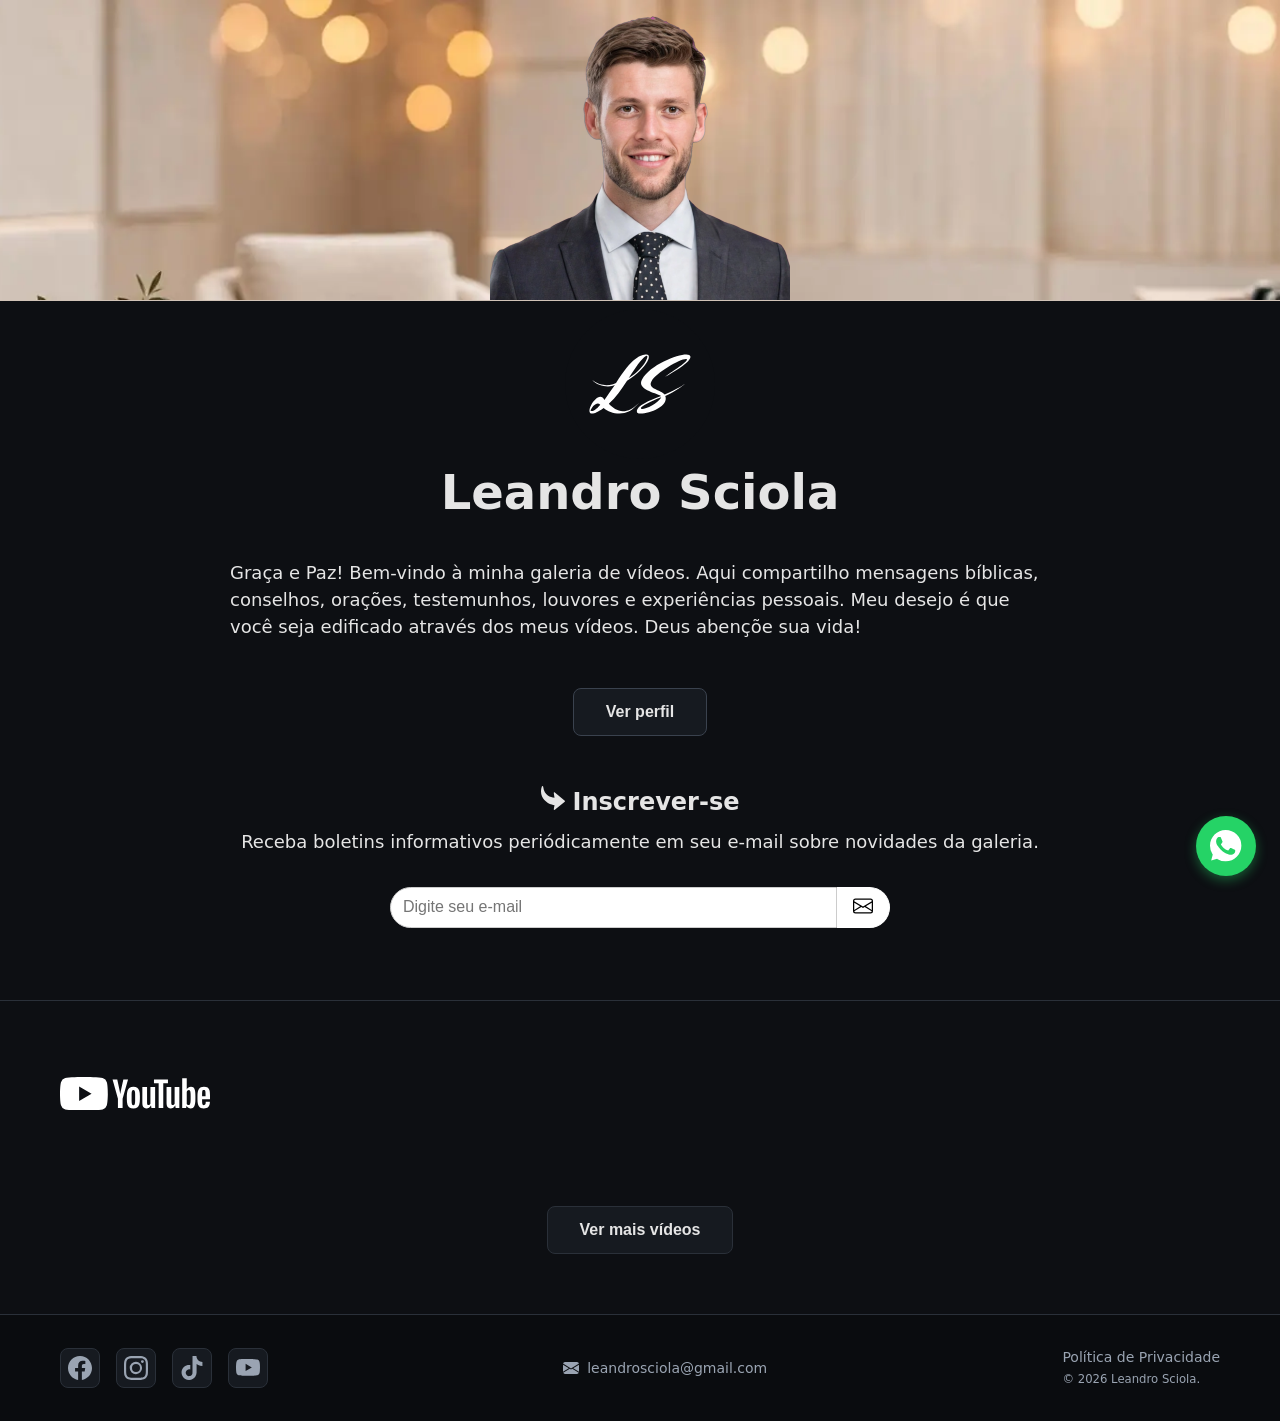
==== commit a2791f6b: "Updated" ====
--- a/leandro.ct.ws/_index.html
+++ b/leandro.ct.ws/_index.html
@@ -38,11 +38,11 @@
         <div class="container">
           <div class="hero-content">
             <div class="mb-5">
-              <div class="text-center mt-5">
-                <svg width="100" height="100" version="1.1" viewBox="0 0 26.458 26.458" xmlns="http://www.w3.org/2000/svg"><g transform="translate(-81.595 26.15)"><g transform="matrix(.29007 0 -.053978 .29007 54.041 -24.523)" fill="#fff" stroke-width="1.9919"><path d="m138.22 34.811c6.0593-13.534 9.987-19.414 12.049-19.694h0.0966c1.0774 0 1.1393 1.9603 0.0738 4.8535-1.5462 4.2002-5.4789 10.36-12.221 14.841zm-17.895 19.277c-14.256-13.8-22.543 25.191 0.66563 7.0175 3.7686 2.8 9.4402 4.9738 14.827 4.9738 6.4298-0.10782 10.217-2.4727 13.12-6.3661 1.3691-1.6281 2.46-3.1304 3.0322-3.9088-9.9901 12.995-19.703 8.1755-27.106 1.7013 5.3916-5.6002 8.5274-12.241 12.3-20.361 8.2663-5.6936 12.953-12.04 14.671-16.707 1.4086-3.8268 0.73997-6.5336-1.7086-6.5336h-0.0966c-5.0635 0.18644-12.458 2.4693-22.212 25.244-2.9807 1.9131-12.124 4.2022-21.539-2.8014 5.9626 6.4198 17.56 6.86 20.863 4.5375-2.6933 4.4639-4.5948 9.5453-6.8165 13.205zm-2.8754 4.1601c-1.5794 2.6786-4.9672 6.6892-7.6675 5.2495-2.2647-1.0062-2.4608-3.8044-1.5926-6.0209 1.5174-4.0556 4.1256-3.9954 6.7399-1.7747 0.86917 0.74901 1.7246 1.7096 2.5202 2.546z"/><path d="m170.01 33.691c6.0846-3.9823 16.909-10.547 18.936-16.054 0.20598-0.56 0.31485-1.1202 0.22666-1.68-0.46398-1.4001-1.9865-2.0533-4.1413-2.0533-8.0314 0-30.024 8.9587-34.868 22.119-3.2297 8.7737 13.88 11.482 19.504 14.562-4.8351 1.9599-16.969 6.7203-18.756 11.574-0.34361 0.93333-0.26084 1.7734 0.1779 2.7069 0.47431 0.84011 1.5124 1.2132 2.9814 1.2132 7.9321 0.30007 24.549-6.4938 19.309-15.489 4.2732-2.0187 12.421-7.7138 15.394-10.922-1.3458 1.4947-11.837 7.8625-16.174 9.5078-4.071-4.1069-14.412-4.658-14.148-10.165 0.0754-0.46655 0.14845-0.93333 0.35489-1.4933 2.7143-7.3736 21.221-19.601 26.706-19.601 0.19565 0 0.39199 0 0.55349 0.0921 0.4554 0.0921 0.6117 0.46655 0.37106 1.1202-0.73252 1.9897-5.082 5.6156-11.284 10.378-1.7431 1.3347-4.5447 3.6858-5.1433 4.1831zm-0.0361 17.921c-0.10179 0.27854-0.0754 0.46655-0.14328 0.65322-1.5804 4.2935-11.247 9.8004-14.675 9.8004-0.88157 0-1.4933-0.46655-1.1841-1.3067 0.41243-1.1202 6.8607-5.6002 16.002-9.147z"/></g></g>
-                </svg>
-              </div>
-              <div class="d-flex justify-content-center mt-2">
+              <div class="text-center mt-2">
+                <svg width="150" height="150" version="1.1" viewBox="0 0 39.687 39.687" xmlns="http://www.w3.org/2000/svg"><g transform="matrix(1.5 0 0 1.5 -122.39 39.224)"><g transform="matrix(.2 0 0 .2 65.276 -20.92)"><circle cx="147.74" cy="39.996" r="66.146" fill="#0d0f13"/><g transform="translate(-1.0881 .0051993)" fill="#fff" stroke-width="1.9919"><path d="m138.89 34.801c8.5778-13.534 13.6-19.414 15.714-19.694h0.0966c1.0774 0 0.77455 1.9603-0.82936 4.8535-2.3278 4.2002-7.4068 10.36-14.983 14.841zm-21.482 19.277c-6.0675-13.444-25.794 25.282-0.64021 7.0175 3.2475 2.8 8.5147 4.9738 13.902 4.9738 6.4499-0.10782 10.677-2.4727 14.304-6.3661 1.6721-1.6281 3.0425-3.1304 3.7595-3.9088-12.408 12.995-21.224 8.1755-27.422 1.7013 6.4337-5.6002 10.805-12.241 16.089-20.361 9.3258-5.6936 15.194-12.04 17.78-16.707 2.1207-3.8268 1.9558-6.5336-0.49281-6.5336h-0.0966c-5.0982 0.18644-12.917 2.4693-26.91 25.244-3.3367 1.9131-12.906 4.2022-21.018-2.8014 4.768 6.4198 16.284 6.86 20.018 4.5375-3.524 4.4639-6.371 9.5453-9.2737 13.205zm-3.6495 4.1601c-2.0778 2.6786-6.212 6.6892-8.6444 5.2495 1.4374-3.9328 5.9068-8.5979 8.6444-5.2495z"/><path d="m170.88 33.691c6.8257-3.9823 18.872-10.547 21.924-16.054 0.31019-0.56 0.52331-1.1202 0.53928-1.68-0.20344-1.4001-1.6044-2.0533-3.7592-2.0533-8.0314 0-31.691 8.9587-38.984 22.119-4.8623 8.7737 11.743 11.482 16.794 14.562-5.1998 1.9599-18.22 6.7203-20.91 11.574-0.51728 0.93333-0.59084 1.7734-0.32581 2.7069 0.31798 0.84011 1.2866 1.2132 2.7556 1.2132 7.8763 0.30007 25.757-6.4938 22.191-15.489 4.6488-2.0187 13.857-7.7138 17.426-10.922-1.624 1.4947-13.3 7.8625-17.943 9.5078-3.3068-4.1069-13.545-4.658-12.256-10.165 0.16222-0.46655 0.32213-0.93333 0.63277-1.4933 4.0864-7.3736 24.869-19.601 30.353-19.601 0.19565 0 0.39199 0 0.53635 0.0921 0.43826 0.0921 0.52488 0.46655 0.1626 1.1202-1.1028 1.9897-6.1269 5.6156-13.215 10.378-1.9914 1.3347-5.2306 3.6858-5.9217 4.1831zm-3.3709 17.921c-0.15362 0.27854-0.16221 0.46655-0.26483 0.65322-2.3793 4.2935-13.071 9.8004-16.499 9.8004-0.88157 0-1.4065-0.46655-0.94092-1.3067 0.62088-1.1202 7.9028-5.6002 17.704-9.147z"/></g></g></g>
+                </svg>
+              </div>
+              <div class="d-flex justify-content-center">
                 <h1>Leandro Sciola</h1>
               </div>
               <div class="d-flex justify-content-center">
@@ -267,13 +267,14 @@
           <path d="m 21.236316,17.160887 c -0.412072,-0.206657 -2.439136,-1.202496 -2.816521,-1.341193 -0.378775,-0.137309 -0.653489,-0.20527 -0.929591,0.208045 -0.273328,0.411928 -1.064175,1.339806 -1.304203,1.614425 -0.240029,0.276005 -0.481445,0.309293 -0.893517,0.104022 C 14.880412,17.538142 13.551235,17.104022 11.97648,15.700416 10.751363,14.607489 9.9230551,13.257975 9.6830267,12.84466 9.4429973,12.432732 9.6580487,12.209432 9.8633946,12.004161 10.049313,11.819696 10.276855,11.522885 10.482197,11.28294 c 0.20673,-0.24133 0.274715,-0.413315 0.41346,-0.68932 0.137357,-0.274619 0.06937,-0.514563 -0.03469,-0.7212202 C 10.756909,9.6657416 9.9327644,7.6366156 9.590064,6.8113729 9.2543013,6.0083217 8.914376,6.1178921 8.6618605,6.1040219 8.4218316,6.0929248 8.147117,6.0901525 7.8710148,6.0901525 c -0.2747151,0 -0.7214732,0.1026353 -1.0988599,0.51595 -0.3773858,0.4119279 -1.442947,1.4091543 -1.442947,3.4382795 0,2.02774 1.4776335,3.987518 1.682976,4.263523 0.20673,0.274619 2.9080934,4.438281 7.0440791,6.223302 0.983702,0.42441 1.750961,0.678224 2.350339,0.866851 0.987865,0.31484 1.886931,0.270458 2.595918,0.163661 0.792234,-0.117892 2.439136,-0.997226 2.783222,-1.959777 0.344088,-0.962552 0.344088,-1.787796 0.24003,-1.959778 C 21.9231,17.47018 21.648386,17.367545 21.234925,17.160887 m -7.521361,10.267684 h -0.0056 A 13.694124,13.68932 0 0 1 6.7277443,25.517337 L 6.2268757,25.220527 1.0364279,26.582524 2.4211021,21.522885 2.0950516,21.004161 A 13.680249,13.67545 0 0 1 1.8530174e-5,13.708738 C 0.00140604,6.1497918 6.1547432,0 13.719116,0 c 3.662865,0 7.106515,1.4285714 9.695495,4.0194174 a 13.631688,13.626906 0 0 1 4.013891,9.7004166 c -0.0042,7.558945 -6.156113,13.708737 -13.714936,13.708737 M 25.386177,2.0513176" id="path2" style="stroke-width:1.38721" />
         </svg>
       </a>
-      <dialog class="bg-light" id="my-dialog">
-        <p></p>
-        <button class="btn btn-dark" id="close">Fechar</button>
+      <dialog>
+        <div></div>
+        <button class="btn btn-dark" aria-label="Fechar"></button>
       </dialog>
     </footer>
+    <script type="module" src="./scripts/navigation.min.js"></script>
+    <script type="module" src="./scripts/dialog.min.js"></script>
     <script type="module" src="./scripts/youtube.min.js"></script>
-    <script type="module" src="./scripts/navigation.min.js"></script>
     <script type="module" src="./scripts/newsletter.min.js"></script>
   </body>
 </html>
--- a/leandro.ct.ws/styles/theme.min.css
+++ b/leandro.ct.ws/styles/theme.min.css
@@ -1 +1 @@
-.btn,nav a{text-decoration:none}.hero p,nav a{color:var(--text-muted)}.hero,.hero-content,.thumb{position:relative}.btn,.video-card,form button{cursor:pointer}:root{--regular:#0D0F13;--dark:#161A20;--dark-subtle:#1F252E;--text-muted:#9AA4B2;--primary:#D1C3B8;--secondary:#1F252E;--light:#E5E5E5;--success:#278157;--danger:#FF0033;--border:#2A3039;--radius:12px}*{margin:0;padding:0;box-sizing:border-box}body{font-family:sans,sans-serif;background:var(--regular);color:var(--light);line-height:1.5;display:flex;flex-direction:column}.min-vh-100{min-height:100vh!important}.container{width:100%;max-width:1200px;margin:0 auto;padding:0 20px}.me-2{margin-right:8px!important}.mt-2,.my-2{margin-top:8px!important}.mb-2,.my-2{margin-bottom:8px!important}.mb-4,.my-4{margin-bottom:24px!important}.mt-4,.my-4{margin-top:24px!important}.mt-5,.my-5{margin-top:48px!important}.mb-5,.my-5{margin-bottom:48px!important}.p-2{padding:8px!important}.d-none{display:none!important}.rounded{border-radius:6px!important}.rounded-start{border-radius:6px 0 0 6px!important}.rounded-end{border-radius:0 6px 6px 0!important}.list-unstyled{list-style:none!important}.fw-bold{font-weight:700!important}.text-light{color:var(--light)!important}.text-muted{color:var(--text-muted)!important}.bg-light{background-color:var(--light)!important}.bg-white{background-color:#fff!important}.bg-primary{background-color:var(--primary)!important}.bg-secondary{background-color:var(--secondary)!important}.bg-success{background-color:var(--success)!important}.bg-danger{background-color:var(--danger)!important}.object-fit-cover{object-fit:cover!important}.rounded-circle{border-radius:50%!important}.overflow-hidden{overflow:hidden!important}.hero,.thumb,.video-card,.video-title{overflow:hidden}.btn{padding:14px 32px;border-radius:8px;font-weight:600;border:1px solid;outline:0;font-size:1rem}.btn-secondary{background:var(--secondary)!important;color:#fff}.btn-secondary:active,.btn-secondary:hover{background-color:#424242!important}.btn-success{background:var(--success)!important;color:#fff}.btn-dark,nav a:hover{color:var(--light)}.btn-success:active,.btn-success:hover{background-color:#26a269!important}.btn-dark{background:var(--dark);border-color:#3a424e}.btn-dark:active,.btn-dark:hover{background:var(--dark-subtle)}::-webkit-input-placeholder{font-weight:400!important}:-moz-placeholder{font-weight:400!important}::-moz-placeholder{font-weight:400!important}:-ms-input-placeholder{font-weight:400!important}::-ms-input-placeholder{font-weight:400!important}::placeholder{font-weight:400!important}.d-flex{display:flex!important}.hero,nav ul{display:flex}.flex-column{flex-direction:column!important}.align-items-center{align-items:center!important}.justify-content-center{justify-content:center!important}.text-center{text-align:center!important}.border-top{border-top:1px solid var(--border)!important}.border-bottom{border-bottom:1px solid var(--border)}.border{border:1px solid var(--border)!important}.justify-content{display:flex;justify-content:space-between;align-items:center;padding:8px 0}nav ul{gap:24px;list-style:none}nav a{font-weight:500;transition:color .2s}.banner{height:300px;background-color:var(--primary);background-image:url('../images/studio.webp');background-size:cover;background-position:center}.social-links a,.video-card{background:var(--dark);text-decoration:none}.hero{align-items:center;border-top:solid var(--primary) 1px}.hero::after{content:"";position:absolute;inset:0;background:var(--regular)}.hero-content{z-index:2}.hero h1{font-size:3rem;line-height:1.1;margin-bottom:16px}.hero p{font-size:1.125rem;margin-bottom:28px}.hero .text-block-width{max-width:820px}main{flex:1;padding:60px 0}.section-header{margin-bottom:32px}.gallery{display:grid;grid-template-columns:repeat(auto-fill,minmax(300px,1fr));gap:24px}.video-card{border-radius:var(--radius);transition:.5s;color:inherit;display:block}.play-icon,.thumb{display:grid;place-items:center}.video-card:active,.video-card:hover{background:var(--dark-subtle);transform:scale(1.1);border-color:#3a424e}.thumb{aspect-ratio:16/9;background:#0b0d10}.thumb img{width:100%;height:100%;object-fit:cover;opacity:.85;transition:opacity .3s,transform .3s}.video-card:hover.thumb img{opacity:1;transform:scale(1.05)}.play-icon{position:absolute;width:56px;height:56px;background:rgba(0,0,0,.6);border-radius:50%;transition:transform .2s}.video-card:hover.play-icon{transform:scale(1.1);background:var(--danger)}.btn-load-more:hover:not(:disabled),.social-links a:hover{transform:translateY(-2px)}.play-icon::after{content:"";border-left:16px solid #fff;border-top:10px solid transparent;border-bottom:10px solid transparent;margin-left:4px}.duration{position:absolute;bottom:8px;right:8px;background:rgba(0,0,0,.8);padding:2px 6px;border-radius:4px;font-size:.75rem;font-weight:600}.video-info{padding:16px}.video-title{font-size:1rem;font-weight:600;margin-bottom:8px;display:-webkit-box;-webkit-line-clamp:2;-webkit-box-orient:vertical}.error-msg,.footer-text,.loading-msg,.video-meta,a{font-size:.875rem;color:var(--text-muted)}.load-more-wrap{display:flex;justify-content:center;margin-top:40px;flex-direction:column;align-items:center;gap:16px}.btn-load-more{transition:.2s}.btn-load-more:disabled{opacity:.5;cursor:not-allowed;transform:none}.error-msg{color:#ff4d6d}footer{background:#0a0c0f;padding:32px 0;margin-top:auto}.footer-content{display:flex;flex-wrap:wrap;justify-content:space-between;align-items:center;gap:24px}.social-links{display:flex;gap:16px;list-style:none}.social-links a,.whatsapp-float{display:grid;place-items:center}.social-links a{width:40px;height:40px;border-radius:8px;color:var(--text-muted);transition:.2s}.social-links a:hover{background:var(--dark-subtle);color:var(--light)}.whatsapp-float{position:fixed;width:60px;height:60px;bottom:24px;right:24px;background:#25d366;color:#fff;border-radius:50%;box-shadow:0 4px 12px rgba(37,211,102,.4);z-index:999;transition:.3s;animation:2s infinite pulse}.whatsapp-float:hover{background:#20ba5a;transform:scale(1.1);box-shadow:0 6px 20px rgba(37,211,102,.6)}@keyframes pulse{0%{box-shadow:0 0 0 0 rgba(37,211,102,.7)}70%{box-shadow:0 0 0 15px rgba(37,211,102,0)}100%{box-shadow:0 0 0 0 rgba(37,211,102,0)}}@media (max-width:360px){.justify-content{padding:0 0 24px}.justify-content-sm-center{justify-content:center}.text-sm-center{text-align:center}}@media (max-width:640px){.justify-content{flex-direction:column;gap:16px}.footer-content{flex-direction:column;text-align:center}.whatsapp-float{width:56px;height:56px;bottom:20px;right:20px}}@media (max-width:768px){.hero{min-height:360px}.hero h1{font-size:2rem}}form{display:flex;gap:0;width:100%;max-width:500px}form input{flex:1;padding:8px 12px;border:1px solid #ccc;border-radius:24px 0 0 24px;font-size:16px;outline:0}form button{padding:8px 16px;border:1px solid #fff;border-left:none;border-radius:0 24px 24px 0;background:#fff}.text-decoration-none{text-decoration:none}.image-align-center{display:flex;align-items:center}.loader{height:4px;width:100%;--c:no-repeat linear-gradient(var(--success) 0 0);background:var(--c),var(--c),#fff;background-size:60% 100%;animation:3s infinite l16;margin-top:42px}@keyframes l16{0%{background-position:-150% 0,-150% 0}66%{background-position:250% 0,-150% 0}100%{background-position:250% 0,250% 0}}dialog{position:fixed;top:50%;left:50%;transform:translate(-50%,-50%);padding:48px;border-radius:5px;border:0;min-width:300px;text-align:center}dialog button{padding:10px;margin-top:24px;background:#ccc}@keyframes show{0%{opacity:0}}+.btn,nav a{text-decoration:none}.hero p,nav a{color:var(--text-muted)}.hero,.hero-content,.thumb{position:relative}.thumb,.youtube{aspect-ratio:16/9}.btn,.video-card,form button{cursor:pointer}:root{--regular:#0D0F13;--dark:#161A20;--dark-subtle:#1F252E;--text-muted:#9AA4B2;--primary:#D1C3B8;--secondary:#1F252E;--light:#E5E5E5;--success:#278157;--danger:#FF0033;--border:#2A3039;--radius:12px}*{margin:0;padding:0;box-sizing:border-box}body{font-family:sans,sans-serif;background:var(--regular);color:var(--light);line-height:1.5;display:flex;flex-direction:column}.container{width:100%;max-width:1200px;margin:0 auto;padding:0 20px}.w-100{width:100%!important}.h-100{height:100%!important}.min-vh-100{min-height:100vh!important}.m-0{margin:0!important}.me-2{margin-right:8px!important}.mt-2,.my-2{margin-top:8px!important}.mb-2,.my-2{margin-bottom:8px!important}.mb-4,.my-4{margin-bottom:24px!important}.mt-4,.my-4{margin-top:24px!important}.mt-5,.my-5{margin-top:48px!important}.mb-5,.my-5{margin-bottom:48px!important}.p-0{padding:0!important}.p-2{padding:8px!important}.p-4{padding:24px!important}.pb-4{padding-bottom:24px!important}.d-none{display:none!important}.rounded{border-radius:6px!important}.rounded-start{border-radius:6px 0 0 6px!important}.rounded-end{border-radius:0 6px 6px 0!important}.list-unstyled{list-style:none!important}.fw-bold{font-weight:700!important}.text-light{color:var(--light)!important}.text-muted{color:var(--text-muted)!important}.bg-dark{background-color:var(--dark)!important}.bg-light{background-color:var(--light)!important}.bg-white{background-color:#fff!important}.bg-primary{background-color:var(--primary)!important}.bg-secondary{background-color:var(--secondary)!important}.bg-success{background-color:var(--success)!important}.bg-danger{background-color:var(--danger)!important}.object-fit-cover{object-fit:cover!important}.rounded-circle{border-radius:50%!important}.overflow-hidden{overflow:hidden!important}.hero,.thumb,.video-card,.video-title{overflow:hidden}.btn{padding:14px 32px;border-radius:8px;font-weight:600;border:1px solid;outline:0;font-size:1rem}.btn-secondary{background:var(--secondary)!important;color:#fff}.btn-secondary:active,.btn-secondary:hover{background-color:#424242!important}.btn-success{background:var(--success)!important;color:#fff}.btn-dark,.social-links a:hover,nav a:hover{color:var(--light)}.btn-success:active,.btn-success:hover{background-color:#26a269!important}.btn-dark{background:var(--dark);border-color:#3a424e}.btn-dark:active,.btn-dark:hover{background:var(--dark-subtle)}::-webkit-input-placeholder{font-weight:400!important}:-moz-placeholder{font-weight:400!important}::-moz-placeholder{font-weight:400!important}:-ms-input-placeholder{font-weight:400!important}::-ms-input-placeholder{font-weight:400!important}::placeholder{font-weight:400!important}.d-flex{display:flex!important}.hero,nav ul{display:flex}.flex-column{flex-direction:column!important}.align-items-center{align-items:center!important}.justify-content-center{justify-content:center!important}.text-center{text-align:center!important}.border-top{border-top:1px solid var(--border)!important}.border-bottom{border-bottom:1px solid var(--border)}.border{border:1px solid var(--border)!important}.justify-content{display:flex;justify-content:space-between;align-items:center;padding:8px 0}nav ul{gap:24px;list-style:none}nav a{font-weight:500;transition:color .2s}.banner{height:300px;background-color:var(--primary);background-image:url('../images/studio.webp');background-size:cover;background-position:center}.thumb,.thumb img{width:100%;height:180px}.social-links a,.video-card{background:var(--dark);text-decoration:none}.hero{align-items:center;border-top:solid var(--primary) 1px}.hero::after{content:"";position:absolute;inset:0;background:var(--regular)}.hero-content{z-index:2}.hero h1{font-size:3rem;line-height:1.1;margin-bottom:16px}.hero p{font-size:1.125rem;margin-bottom:28px}.hero .text-block-width{max-width:820px}main{flex:1;padding:60px 0}.section-header{margin-bottom:32px}.gallery{display:grid;grid-template-columns:repeat(auto-fill,minmax(300px,1fr));gap:24px}.video-card{border-radius:var(--radius);transition:.5s;color:inherit;display:block}.play-icon,.thumb{display:grid;place-items:center}.video-card:active,.video-card:hover{background:var(--dark-subtle);transform:scale(1.1);border-color:#3a424e}.thumb{background:#0b0d10}.thumb img{object-fit:cover;opacity:.85;transition:opacity .3s,transform .3s}.video-card:hover.thumb img{opacity:1;transform:scale(1.05)}.play-icon{position:absolute;width:56px;height:56px;background:rgba(0,0,0,.6);border-radius:50%;transition:transform .2s}.video-card:hover.play-icon{transform:scale(1.1);background:var(--danger)}.btn-load-more:hover:not(:disabled),.social-links a:hover{transform:translateY(-2px)}.play-icon::after{content:"";border-left:16px solid #fff;border-top:10px solid transparent;border-bottom:10px solid transparent;margin-left:4px}.duration{position:absolute;bottom:8px;right:8px;background:rgba(0,0,0,.8);padding:2px 6px;border-radius:4px;font-size:.75rem;font-weight:600}.video-info{padding:16px}.video-title{font-size:1rem;font-weight:600;margin-bottom:8px;display:-webkit-box;-webkit-line-clamp:2;-webkit-box-orient:vertical}.error-msg,.footer-text,.loading-msg,.video-meta,a{font-size:.875rem;color:var(--text-muted)}.load-more-wrap{display:flex;justify-content:center;margin-top:40px;flex-direction:column;align-items:center;gap:16px}.btn-load-more{transition:.2s}.btn-load-more:disabled{opacity:.5;cursor:not-allowed;transform:none}.error-msg{color:#ff4d6d}.youtube{display:block;width:100vw;height:100vh;border:none}footer{background:#0a0c0f;padding:32px 0;margin-top:auto}.footer-content{display:flex;flex-wrap:wrap;justify-content:space-between;align-items:center;gap:24px}.social-links{display:flex;gap:16px;list-style:none}.social-links a,.whatsapp-float{display:grid;place-items:center}.social-links a{width:40px;height:40px;border-radius:8px;color:var(--text-muted);transition:.2s}.social-links a:hover{background:var(--dark-subtle)}.whatsapp-float{position:fixed;width:60px;height:60px;bottom:24px;right:24px;background:#25d366;color:#fff;border-radius:50%;box-shadow:0 4px 12px rgba(37,211,102,.4);z-index:999;transition:.3s;animation:2s infinite pulse}.whatsapp-float:hover{background:#20ba5a;transform:scale(1.1);box-shadow:0 6px 20px rgba(37,211,102,.6)}@keyframes pulse{0%{box-shadow:0 0 0 0 rgba(37,211,102,.7)}70%{box-shadow:0 0 0 15px rgba(37,211,102,0)}100%{box-shadow:0 0 0 0 rgba(37,211,102,0)}}form{display:flex;gap:0;width:100%;max-width:500px}form input{flex:1;padding:8px 12px;border:1px solid #ccc;border-radius:24px 0 0 24px;font-size:16px;outline:0}form button{padding:8px 16px;border:1px solid #fff;border-left:none;border-radius:0 24px 24px 0;background:#fff}.text-decoration-none{text-decoration:none}.image-align-center{display:flex;align-items:center}.loader{height:4px;width:100%;--c:no-repeat linear-gradient(var(--success) 0 0);background:var(--c),var(--c),#fff;background-size:60% 100%;animation:3s infinite l16;margin-top:42px}@keyframes l16{0%{background-position:-150% 0,-150% 0}66%{background-position:250% 0,-150% 0}100%{background-position:250% 0,250% 0}}dialog[open]{display:flex;flex-direction:column;justify-content:center;align-items:center;position:fixed;top:50%;left:50%;transform:translate(-50%,-50%);width:fit-content;height:fit-content;max-width:none;max-height:none;margin:0;padding:0;border:none;overflow:visible;text-align:center;background-color:transparent}dialog button{margin-top:24px;padding:10px}dialog button::after{content:'Fechar'}dialog.btn-close button{margin:0;padding:12px 16px;position:absolute;top:5px;right:5px;border:none}dialog.btn-close button::after{content:'X';color:var(--light);font-size:20px}dialog::backdrop{background-color:rgba(0,0,0,.9)}@media (max-width:360px){.justify-content{padding:0 0 24px}.justify-content-sm-center{justify-content:center}.text-sm-center{text-align:center}dialog[open]{min-width:90%}}@media (max-width:640px){.justify-content{flex-direction:column;gap:16px}.footer-content{flex-direction:column;text-align:center}.whatsapp-float{width:56px;height:56px;bottom:20px;right:20px}}@media (max-width:768px){.hero{min-height:360px}.hero h1{font-size:2rem}}@media (max-width:575px) and (orientation:portrait){.youtube{height:300px}dialog[open]{min-width:80%}dialog.btn-close button{top:-52px}}@media (min-width:576px) and (orientation:portrait){.youtube{height:500px}dialog[open]{min-width:70%}dialog.btn-close button{top:-52px}}@media (min-width:768px) and (orientation:portrait){.youtube{height:700px}}
--- a/leandro.ct.ws/styles/theme.min.css
+++ b/leandro.ct.ws/styles/theme.min.css
@@ -1 +1 @@
-.btn,nav a{text-decoration:none}.hero p,nav a{color:var(--text-muted)}.hero,.hero-content,.thumb{position:relative}.btn,.video-card,form button{cursor:pointer}:root{--regular:#0D0F13;--dark:#161A20;--dark-subtle:#1F252E;--text-muted:#9AA4B2;--primary:#D1C3B8;--secondary:#1F252E;--light:#E5E5E5;--success:#278157;--danger:#FF0033;--border:#2A3039;--radius:12px}*{margin:0;padding:0;box-sizing:border-box}body{font-family:sans,sans-serif;background:var(--regular);color:var(--light);line-height:1.5;display:flex;flex-direction:column}.min-vh-100{min-height:100vh!important}.container{width:100%;max-width:1200px;margin:0 auto;padding:0 20px}.me-2{margin-right:8px!important}.mt-2,.my-2{margin-top:8px!important}.mb-2,.my-2{margin-bottom:8px!important}.mb-4,.my-4{margin-bottom:24px!important}.mt-4,.my-4{margin-top:24px!important}.mt-5,.my-5{margin-top:48px!important}.mb-5,.my-5{margin-bottom:48px!important}.p-2{padding:8px!important}.d-none{display:none!important}.rounded{border-radius:6px!important}.rounded-start{border-radius:6px 0 0 6px!important}.rounded-end{border-radius:0 6px 6px 0!important}.list-unstyled{list-style:none!important}.fw-bold{font-weight:700!important}.text-light{color:var(--light)!important}.text-muted{color:var(--text-muted)!important}.bg-light{background-color:var(--light)!important}.bg-white{background-color:#fff!important}.bg-primary{background-color:var(--primary)!important}.bg-secondary{background-color:var(--secondary)!important}.bg-success{background-color:var(--success)!important}.bg-danger{background-color:var(--danger)!important}.object-fit-cover{object-fit:cover!important}.rounded-circle{border-radius:50%!important}.overflow-hidden{overflow:hidden!important}.hero,.thumb,.video-card,.video-title{overflow:hidden}.btn{padding:14px 32px;border-radius:8px;font-weight:600;border:1px solid;outline:0;font-size:1rem}.btn-secondary{background:var(--secondary)!important;color:#fff}.btn-secondary:active,.btn-secondary:hover{background-color:#424242!important}.btn-success{background:var(--success)!important;color:#fff}.btn-dark,nav a:hover{color:var(--light)}.btn-success:active,.btn-success:hover{background-color:#26a269!important}.btn-dark{background:var(--dark);border-color:#3a424e}.btn-dark:active,.btn-dark:hover{background:var(--dark-subtle)}::-webkit-input-placeholder{font-weight:400!important}:-moz-placeholder{font-weight:400!important}::-moz-placeholder{font-weight:400!important}:-ms-input-placeholder{font-weight:400!important}::-ms-input-placeholder{font-weight:400!important}::placeholder{font-weight:400!important}.d-flex{display:flex!important}.hero,nav ul{display:flex}.flex-column{flex-direction:column!important}.align-items-center{align-items:center!important}.justify-content-center{justify-content:center!important}.text-center{text-align:center!important}.border-top{border-top:1px solid var(--border)!important}.border-bottom{border-bottom:1px solid var(--border)}.border{border:1px solid var(--border)!important}.justify-content{display:flex;justify-content:space-between;align-items:center;padding:8px 0}nav ul{gap:24px;list-style:none}nav a{font-weight:500;transition:color .2s}.banner{height:300px;background-color:var(--primary);background-image:url('../images/studio.webp');background-size:cover;background-position:center}.social-links a,.video-card{background:var(--dark);text-decoration:none}.hero{align-items:center;border-top:solid var(--primary) 1px}.hero::after{content:"";position:absolute;inset:0;background:var(--regular)}.hero-content{z-index:2}.hero h1{font-size:3rem;line-height:1.1;margin-bottom:16px}.hero p{font-size:1.125rem;margin-bottom:28px}.hero .text-block-width{max-width:820px}main{flex:1;padding:60px 0}.section-header{margin-bottom:32px}.gallery{display:grid;grid-template-columns:repeat(auto-fill,minmax(300px,1fr));gap:24px}.video-card{border-radius:var(--radius);transition:.5s;color:inherit;display:block}.play-icon,.thumb{display:grid;place-items:center}.video-card:active,.video-card:hover{background:var(--dark-subtle);transform:scale(1.1);border-color:#3a424e}.thumb{aspect-ratio:16/9;background:#0b0d10}.thumb img{width:100%;height:100%;object-fit:cover;opacity:.85;transition:opacity .3s,transform .3s}.video-card:hover.thumb img{opacity:1;transform:scale(1.05)}.play-icon{position:absolute;width:56px;height:56px;background:rgba(0,0,0,.6);border-radius:50%;transition:transform .2s}.video-card:hover.play-icon{transform:scale(1.1);background:var(--danger)}.btn-load-more:hover:not(:disabled),.social-links a:hover{transform:translateY(-2px)}.play-icon::after{content:"";border-left:16px solid #fff;border-top:10px solid transparent;border-bottom:10px solid transparent;margin-left:4px}.duration{position:absolute;bottom:8px;right:8px;background:rgba(0,0,0,.8);padding:2px 6px;border-radius:4px;font-size:.75rem;font-weight:600}.video-info{padding:16px}.video-title{font-size:1rem;font-weight:600;margin-bottom:8px;display:-webkit-box;-webkit-line-clamp:2;-webkit-box-orient:vertical}.error-msg,.footer-text,.loading-msg,.video-meta,a{font-size:.875rem;color:var(--text-muted)}.load-more-wrap{display:flex;justify-content:center;margin-top:40px;flex-direction:column;align-items:center;gap:16px}.btn-load-more{transition:.2s}.btn-load-more:disabled{opacity:.5;cursor:not-allowed;transform:none}.error-msg{color:#ff4d6d}footer{background:#0a0c0f;padding:32px 0;margin-top:auto}.footer-content{display:flex;flex-wrap:wrap;justify-content:space-between;align-items:center;gap:24px}.social-links{display:flex;gap:16px;list-style:none}.social-links a,.whatsapp-float{display:grid;place-items:center}.social-links a{width:40px;height:40px;border-radius:8px;color:var(--text-muted);transition:.2s}.social-links a:hover{background:var(--dark-subtle);color:var(--light)}.whatsapp-float{position:fixed;width:60px;height:60px;bottom:24px;right:24px;background:#25d366;color:#fff;border-radius:50%;box-shadow:0 4px 12px rgba(37,211,102,.4);z-index:999;transition:.3s;animation:2s infinite pulse}.whatsapp-float:hover{background:#20ba5a;transform:scale(1.1);box-shadow:0 6px 20px rgba(37,211,102,.6)}@keyframes pulse{0%{box-shadow:0 0 0 0 rgba(37,211,102,.7)}70%{box-shadow:0 0 0 15px rgba(37,211,102,0)}100%{box-shadow:0 0 0 0 rgba(37,211,102,0)}}@media (max-width:360px){.justify-content{padding:0 0 24px}.justify-content-sm-center{justify-content:center}.text-sm-center{text-align:center}}@media (max-width:640px){.justify-content{flex-direction:column;gap:16px}.footer-content{flex-direction:column;text-align:center}.whatsapp-float{width:56px;height:56px;bottom:20px;right:20px}}@media (max-width:768px){.hero{min-height:360px}.hero h1{font-size:2rem}}form{display:flex;gap:0;width:100%;max-width:500px}form input{flex:1;padding:8px 12px;border:1px solid #ccc;border-radius:24px 0 0 24px;font-size:16px;outline:0}form button{padding:8px 16px;border:1px solid #fff;border-left:none;border-radius:0 24px 24px 0;background:#fff}.text-decoration-none{text-decoration:none}.image-align-center{display:flex;align-items:center}.loader{height:4px;width:100%;--c:no-repeat linear-gradient(var(--success) 0 0);background:var(--c),var(--c),#fff;background-size:60% 100%;animation:3s infinite l16;margin-top:42px}@keyframes l16{0%{background-position:-150% 0,-150% 0}66%{background-position:250% 0,-150% 0}100%{background-position:250% 0,250% 0}}dialog{position:fixed;top:50%;left:50%;transform:translate(-50%,-50%);padding:48px;border-radius:5px;border:0;min-width:300px;text-align:center}dialog button{padding:10px;margin-top:24px;background:#ccc}@keyframes show{0%{opacity:0}}+.btn,nav a{text-decoration:none}.hero p,nav a{color:var(--text-muted)}.hero,.hero-content,.thumb{position:relative}.thumb,.youtube{aspect-ratio:16/9}.btn,.video-card,form button{cursor:pointer}:root{--regular:#0D0F13;--dark:#161A20;--dark-subtle:#1F252E;--text-muted:#9AA4B2;--primary:#D1C3B8;--secondary:#1F252E;--light:#E5E5E5;--success:#278157;--danger:#FF0033;--border:#2A3039;--radius:12px}*{margin:0;padding:0;box-sizing:border-box}body{font-family:sans,sans-serif;background:var(--regular);color:var(--light);line-height:1.5;display:flex;flex-direction:column}.container{width:100%;max-width:1200px;margin:0 auto;padding:0 20px}.w-100{width:100%!important}.h-100{height:100%!important}.min-vh-100{min-height:100vh!important}.m-0{margin:0!important}.me-2{margin-right:8px!important}.mt-2,.my-2{margin-top:8px!important}.mb-2,.my-2{margin-bottom:8px!important}.mb-4,.my-4{margin-bottom:24px!important}.mt-4,.my-4{margin-top:24px!important}.mt-5,.my-5{margin-top:48px!important}.mb-5,.my-5{margin-bottom:48px!important}.p-0{padding:0!important}.p-2{padding:8px!important}.p-4{padding:24px!important}.pb-4{padding-bottom:24px!important}.d-none{display:none!important}.rounded{border-radius:6px!important}.rounded-start{border-radius:6px 0 0 6px!important}.rounded-end{border-radius:0 6px 6px 0!important}.list-unstyled{list-style:none!important}.fw-bold{font-weight:700!important}.text-light{color:var(--light)!important}.text-muted{color:var(--text-muted)!important}.bg-dark{background-color:var(--dark)!important}.bg-light{background-color:var(--light)!important}.bg-white{background-color:#fff!important}.bg-primary{background-color:var(--primary)!important}.bg-secondary{background-color:var(--secondary)!important}.bg-success{background-color:var(--success)!important}.bg-danger{background-color:var(--danger)!important}.object-fit-cover{object-fit:cover!important}.rounded-circle{border-radius:50%!important}.overflow-hidden{overflow:hidden!important}.hero,.thumb,.video-card,.video-title{overflow:hidden}.btn{padding:14px 32px;border-radius:8px;font-weight:600;border:1px solid;outline:0;font-size:1rem}.btn-secondary{background:var(--secondary)!important;color:#fff}.btn-secondary:active,.btn-secondary:hover{background-color:#424242!important}.btn-success{background:var(--success)!important;color:#fff}.btn-dark,.social-links a:hover,nav a:hover{color:var(--light)}.btn-success:active,.btn-success:hover{background-color:#26a269!important}.btn-dark{background:var(--dark);border-color:#3a424e}.btn-dark:active,.btn-dark:hover{background:var(--dark-subtle)}::-webkit-input-placeholder{font-weight:400!important}:-moz-placeholder{font-weight:400!important}::-moz-placeholder{font-weight:400!important}:-ms-input-placeholder{font-weight:400!important}::-ms-input-placeholder{font-weight:400!important}::placeholder{font-weight:400!important}.d-flex{display:flex!important}.hero,nav ul{display:flex}.flex-column{flex-direction:column!important}.align-items-center{align-items:center!important}.justify-content-center{justify-content:center!important}.text-center{text-align:center!important}.border-top{border-top:1px solid var(--border)!important}.border-bottom{border-bottom:1px solid var(--border)}.border{border:1px solid var(--border)!important}.justify-content{display:flex;justify-content:space-between;align-items:center;padding:8px 0}nav ul{gap:24px;list-style:none}nav a{font-weight:500;transition:color .2s}.banner{height:300px;background-color:var(--primary);background-image:url('../images/studio.webp');background-size:cover;background-position:center}.thumb,.thumb img{width:100%;height:180px}.social-links a,.video-card{background:var(--dark);text-decoration:none}.hero{align-items:center;border-top:solid var(--primary) 1px}.hero::after{content:"";position:absolute;inset:0;background:var(--regular)}.hero-content{z-index:2}.hero h1{font-size:3rem;line-height:1.1;margin-bottom:16px}.hero p{font-size:1.125rem;margin-bottom:28px}.hero .text-block-width{max-width:820px}main{flex:1;padding:60px 0}.section-header{margin-bottom:32px}.gallery{display:grid;grid-template-columns:repeat(auto-fill,minmax(300px,1fr));gap:24px}.video-card{border-radius:var(--radius);transition:.5s;color:inherit;display:block}.play-icon,.thumb{display:grid;place-items:center}.video-card:active,.video-card:hover{background:var(--dark-subtle);transform:scale(1.1);border-color:#3a424e}.thumb{background:#0b0d10}.thumb img{object-fit:cover;opacity:.85;transition:opacity .3s,transform .3s}.video-card:hover.thumb img{opacity:1;transform:scale(1.05)}.play-icon{position:absolute;width:56px;height:56px;background:rgba(0,0,0,.6);border-radius:50%;transition:transform .2s}.video-card:hover.play-icon{transform:scale(1.1);background:var(--danger)}.btn-load-more:hover:not(:disabled),.social-links a:hover{transform:translateY(-2px)}.play-icon::after{content:"";border-left:16px solid #fff;border-top:10px solid transparent;border-bottom:10px solid transparent;margin-left:4px}.duration{position:absolute;bottom:8px;right:8px;background:rgba(0,0,0,.8);padding:2px 6px;border-radius:4px;font-size:.75rem;font-weight:600}.video-info{padding:16px}.video-title{font-size:1rem;font-weight:600;margin-bottom:8px;display:-webkit-box;-webkit-line-clamp:2;-webkit-box-orient:vertical}.error-msg,.footer-text,.loading-msg,.video-meta,a{font-size:.875rem;color:var(--text-muted)}.load-more-wrap{display:flex;justify-content:center;margin-top:40px;flex-direction:column;align-items:center;gap:16px}.btn-load-more{transition:.2s}.btn-load-more:disabled{opacity:.5;cursor:not-allowed;transform:none}.error-msg{color:#ff4d6d}.youtube{display:block;width:100vw;height:100vh;border:none}footer{background:#0a0c0f;padding:32px 0;margin-top:auto}.footer-content{display:flex;flex-wrap:wrap;justify-content:space-between;align-items:center;gap:24px}.social-links{display:flex;gap:16px;list-style:none}.social-links a,.whatsapp-float{display:grid;place-items:center}.social-links a{width:40px;height:40px;border-radius:8px;color:var(--text-muted);transition:.2s}.social-links a:hover{background:var(--dark-subtle)}.whatsapp-float{position:fixed;width:60px;height:60px;bottom:24px;right:24px;background:#25d366;color:#fff;border-radius:50%;box-shadow:0 4px 12px rgba(37,211,102,.4);z-index:999;transition:.3s;animation:2s infinite pulse}.whatsapp-float:hover{background:#20ba5a;transform:scale(1.1);box-shadow:0 6px 20px rgba(37,211,102,.6)}@keyframes pulse{0%{box-shadow:0 0 0 0 rgba(37,211,102,.7)}70%{box-shadow:0 0 0 15px rgba(37,211,102,0)}100%{box-shadow:0 0 0 0 rgba(37,211,102,0)}}form{display:flex;gap:0;width:100%;max-width:500px}form input{flex:1;padding:8px 12px;border:1px solid #ccc;border-radius:24px 0 0 24px;font-size:16px;outline:0}form button{padding:8px 16px;border:1px solid #fff;border-left:none;border-radius:0 24px 24px 0;background:#fff}.text-decoration-none{text-decoration:none}.image-align-center{display:flex;align-items:center}.loader{height:4px;width:100%;--c:no-repeat linear-gradient(var(--success) 0 0);background:var(--c),var(--c),#fff;background-size:60% 100%;animation:3s infinite l16;margin-top:42px}@keyframes l16{0%{background-position:-150% 0,-150% 0}66%{background-position:250% 0,-150% 0}100%{background-position:250% 0,250% 0}}dialog[open]{display:flex;flex-direction:column;justify-content:center;align-items:center;position:fixed;top:50%;left:50%;transform:translate(-50%,-50%);width:fit-content;height:fit-content;max-width:none;max-height:none;margin:0;padding:0;border:none;overflow:visible;text-align:center;background-color:transparent}dialog button{margin-top:24px;padding:10px}dialog button::after{content:'Fechar'}dialog.btn-close button{margin:0;padding:12px 16px;position:absolute;top:5px;right:5px;border:none}dialog.btn-close button::after{content:'X';color:var(--light);font-size:20px}dialog::backdrop{background-color:rgba(0,0,0,.9)}@media (max-width:360px){.justify-content{padding:0 0 24px}.justify-content-sm-center{justify-content:center}.text-sm-center{text-align:center}dialog[open]{min-width:90%}}@media (max-width:640px){.justify-content{flex-direction:column;gap:16px}.footer-content{flex-direction:column;text-align:center}.whatsapp-float{width:56px;height:56px;bottom:20px;right:20px}}@media (max-width:768px){.hero{min-height:360px}.hero h1{font-size:2rem}}@media (max-width:575px) and (orientation:portrait){.youtube{height:300px}dialog[open]{min-width:80%}dialog.btn-close button{top:-52px}}@media (min-width:576px) and (orientation:portrait){.youtube{height:500px}dialog[open]{min-width:70%}dialog.btn-close button{top:-52px}}@media (min-width:768px) and (orientation:portrait){.youtube{height:700px}}
